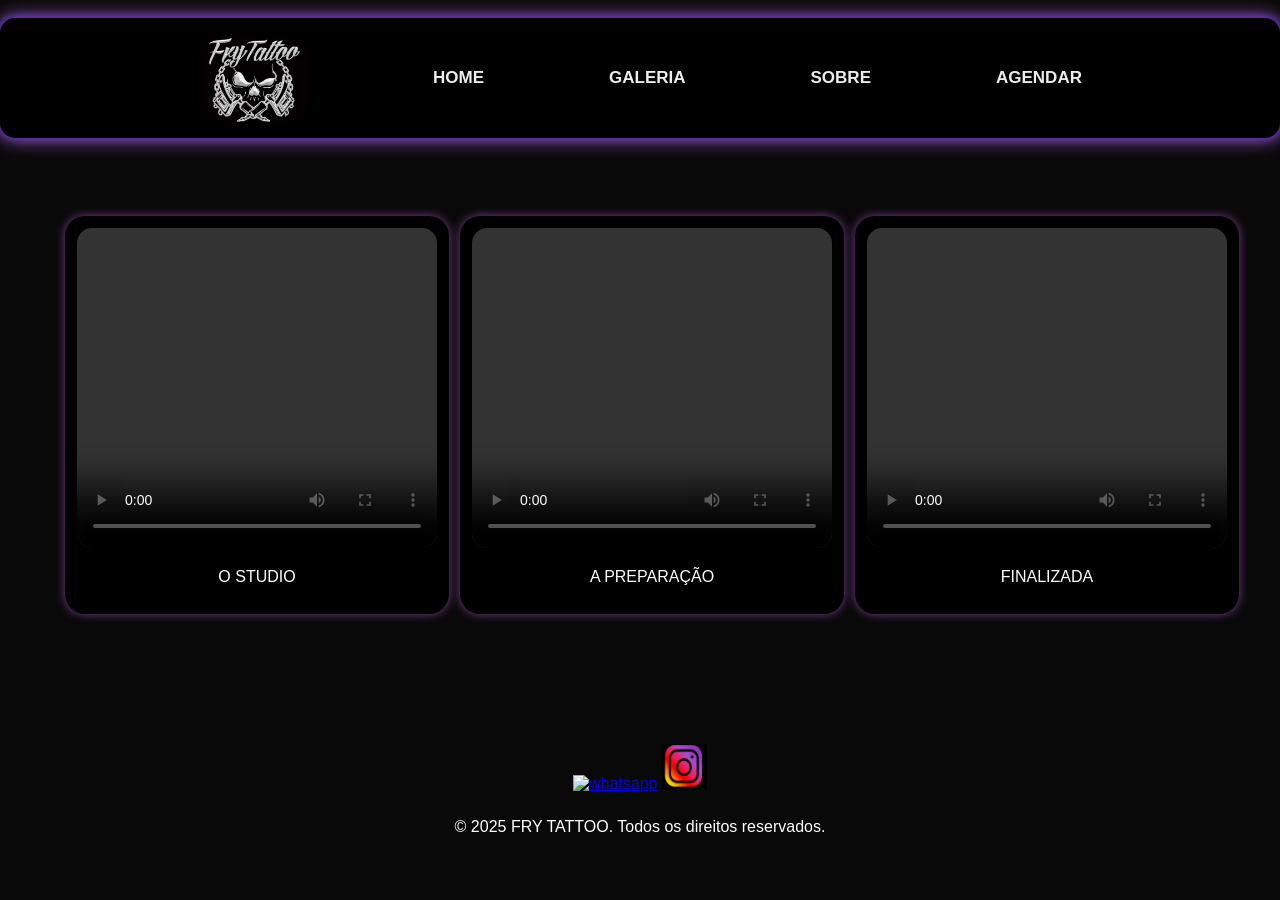
==== index.html @ 44335374 "Add files via upload" ====
<!DOCTYPE html>
<html lang="en">
<head>
    <meta charset="UTF-8">
    <meta name="viewport" content="width=device-width, initial-scale=1.0">
    <title>FRY TATTOO</title>
     <link rel="stylesheet" href="style.css">
    


    </head>
    <body>
<header>
     <div class="container">
      
        <img src="logo free.png" alt="logo">
        
        <a href="" >HOME</a>

        
    <a class="galeria-link" href="galeria.html">GALERIA </a>
  

        <a href="sobre.html">SOBRE </a>

        <a href="agend.html">AGENDAR</a>

     </div>

</header>

<main class="reels-section">
  <div class="reels-scroll">
    <div class="reel-card">
      <video controls>
        <source src="vd1.mp4" type="video/mp4">
      </video>
      <p>O STUDIO</p>
    </div>

    <div class="reel-card">
      <video controls>
        <source src="vd2.mp4" type="video/mp4">
      </video>
      <p>A PREPARAÇÃO</p>
    </div>

   

    <div class="reel-card">
      <video controls>
        <source src="vd3.mp4" type="video/mp4">
      </video>
      <p>FINALIZADA</p>
    </div>
  </div>



</main>

<footer class="rodape">
  <div class="social-icons">
        <a id="whatsappBtn" href="#"><img src="whats.png" alt="whatsapp"></a>
    <a href="https://www.instagram.com/frytattoo/" target="_blank">
  <img src="instagram.png" alt="instagram">
</a>

  </div>
   <footer style=" color: #fff; border-radius: 10px;">
    &copy; 2025 FRY TATTOO. Todos os direitos reservados.
  
</footer>



    <script src="conf.js"></script>
</body> 
</html>
---- style.css ----
/* === BASE === */
body {
  background-color: rgb(10, 9, 9);
  margin: 0;
  padding: 0;
  font-family: 'Arial', sans-serif;
}

/* === HEADER / MENU === */
.container {
  display: flex;
  justify-content: center;
  align-items: center;
  gap: 125px;
  margin-top: 18px;
  background-color: black;
  border-radius: 15px;
  padding: 15px;

 

  
  
  /* NEON MAIS FINO E DELICADO */
  box-shadow:
    0 0 5px rgb(77, 45, 151),
    0 0 10px rgb(105, 54, 188),
    0 0 20px rgb(178, 100, 234);
   
}

.container img {
  width: 110px;
  height: 90px;
  border-radius: 20px;
}

.container a {
  color: rgba(251, 248, 247, 0.95);
  font-weight: bold;
  font-size: 17px;
  text-decoration: none;
  transition: 0.25s;
  font-family: 'Roboto', sans-serif;
}

.container a:hover {
  color: rgba(201, 156, 240, 0.95);
  text-shadow: 0 0 6px rgba(178, 100, 234, 0.6); /* neon leve no texto */
}

/* === REELS === */
.reels-section {
  padding: 40px 20px;
  margin-top: 3%;
  display: flex;
  flex-direction: column;
  align-items: center;
}

.reels-scroll {
  display: grid;
  grid-template-columns: repeat(auto-fit, minmax(240px, 1fr));
  gap: 35px;
  width: 100%;
  max-width: 1150px;
}

.reel-card {
  width: 100%;
  background-color: black;
  border-radius: 20px;
  padding: 12px;
  box-shadow: 0 0 10px rgba(192, 97, 230, 0.6); /* mais suave */
  color: white;
  text-align: center;
}

.reel-card video {
  width: 100%;
  height: 320px;
  object-fit: cover;
  border-radius: 15px;
}

/* === FOOTER === */
.rodape {
  display: flex;
  flex-direction: column;
  align-items: center;
  justify-content: center;
  gap: 25px;
  color: white;
  padding: 40px 0;
  margin-top: 50px;
}

.social-icons img {
  width: 45px;
  height: 45px;
  transition: 0.3s;
}

.social-icons img:hover {
  filter: drop-shadow(0 0 6px rgb(77, 45, 151))
          drop-shadow(0 0 12px rgb(105, 54, 188))
          drop-shadow(0 0 20px rgb(178, 100, 234));
}

/* === TABLET === */
@media (max-width: 1024px) {

  .container {
    gap: 40px;
    padding: 18px;
  }

  .container img {
    width: 100px;
    height: 85px;
  }

  .container a {
    font-size: 15px;
  }

  .reel-card video {
    height: 260px;
  }
}

/* === MOBILE === */
@media (max-width: 600px) {

  .container {
    flex-wrap: nowrap;
    justify-content: space-between;
    gap: 10px;
    padding: 5px;
    max-width: 100%;
    
  }

  .container img {
    width: 55px;
    height: 55px;
    flex-shrink: 0;
  }

  .container a {
    font-size: 13px;
    margin: 0 6px;
    white-space: nowrap;
  }

  /* REELS MOBILE */
  .reels-scroll {
    display: flex;
    flex-direction: column;
    align-items: center;
    gap: 25px;
  }

  .reel-card {
    width: 85%;
    max-width: 330px;
    padding: 10px;
  }

  .reel-card video {
    height: 210px;
  }

  /* FOOTER */
  .rodape {
    gap: 20px;
    padding: 30px 0;
  }
}
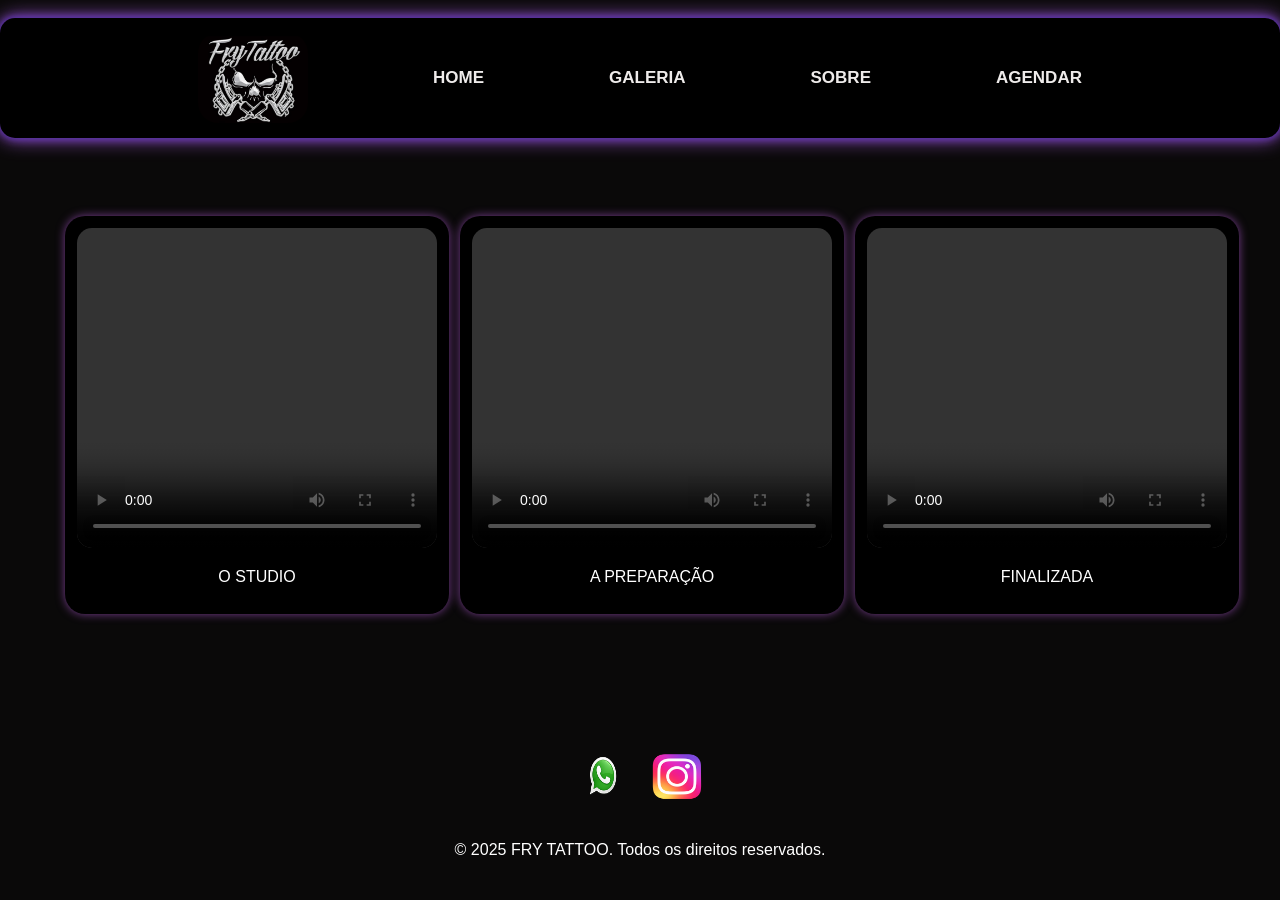
==== commit 585e41d5: "Atualiza layout, seção sobre e rodapé" ====
--- a/index.html
+++ b/index.html
@@ -61,7 +61,7 @@
 
 <footer class="rodape">
   <div class="social-icons">
-        <a id="whatsappBtn" href="#"><img src="whats.png" alt="whatsapp"></a>
+        <a id="whatsappBtn" href="#"><img src="whatsap.png" alt="whatsapp"></a>
     <a href="https://www.instagram.com/frytattoo/" target="_blank">
   <img src="instagram.png" alt="instagram">
 </a>
--- a/style.css
+++ b/style.css
@@ -96,8 +96,8 @@
 }
 
 .social-icons img {
-  width: 45px;
-  height: 45px;
+  width: 70px;
+  height: 68px;
   transition: 0.3s;
 }
 
@@ -105,7 +105,111 @@
   filter: drop-shadow(0 0 6px rgb(77, 45, 151))
           drop-shadow(0 0 12px rgb(105, 54, 188))
           drop-shadow(0 0 20px rgb(178, 100, 234));
-}
+
+
+
+
+}
+
+/* ===== RESPONSIVO ===== */
+
+@media (max-width: 900px) {
+  .sobre-container {
+    flex-direction: column;
+    text-align: center;
+
+    padding: 60px 20px;
+  }
+
+  .tatuador-foto {
+    width: 100%;
+    max-width: 350px;
+    height: auto;
+  }
+
+  .sobre-texto h1::after {
+    margin: 12px auto 0;
+  }
+
+  .sobre-texto p {
+    text-align: center;
+  }
+}
+
+/* ===== SOBRE ===== */
+
+.sobre-container {
+  max-width: 1200px;
+  margin: 0 auto;
+  padding: 80px 30px;
+
+  display: flex;
+  align-items: center;
+  justify-content: center;
+  gap: 60px;
+
+  color: #f5f5f5;
+}
+
+.tatuador-foto {
+  width: 380px;
+  height: 500px;
+
+  object-fit: cover;
+
+  border-radius: 20px;
+  border: 3px solid #c49a4a;
+
+  box-shadow: 0 15px 35px rgba(0, 0, 0, 0.4);
+
+  transition: 0.4s ease;
+}
+
+.tatuador-foto:hover {
+  transform: scale(1.03);
+}
+
+.sobre-texto {
+  flex: 1;
+}
+
+.sobre-texto h1 {
+  font-size: 3rem;
+  color: #c49a4a;
+
+  margin-bottom: 30px;
+
+  position: relative;
+}
+
+.sobre-texto h1::after {
+  content: "";
+
+  display: block;
+
+  width: 80px;
+  height: 4px;
+
+  background: #c49a4a;
+
+  margin-top: 12px;
+
+  border-radius: 10px;
+}
+
+.sobre-texto p {
+  font-size: 1.1rem;
+  line-height: 1.9;
+
+  color: #d8d8d8;
+
+  margin-bottom: 20px;
+
+  text-align: justify;
+}
+
+
+
 
 /* === TABLET === */
 @media (max-width: 1024px) {
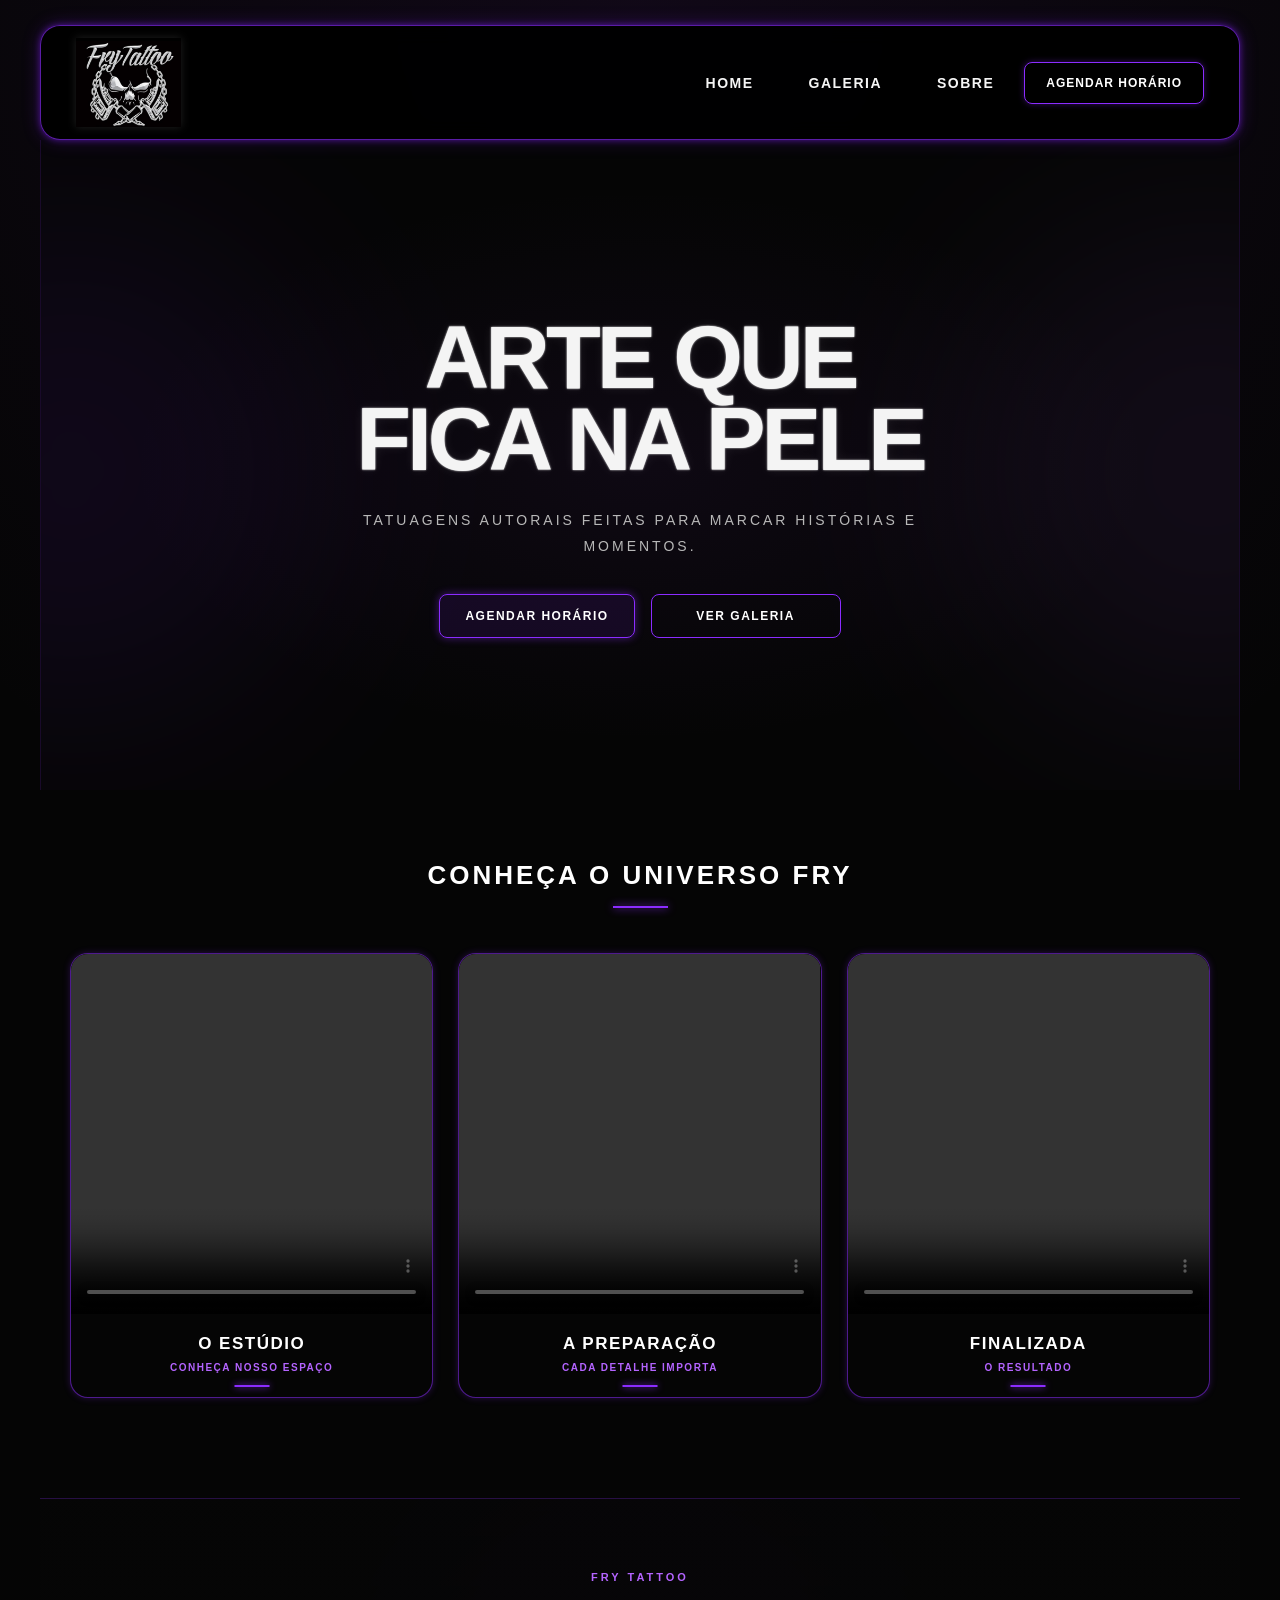
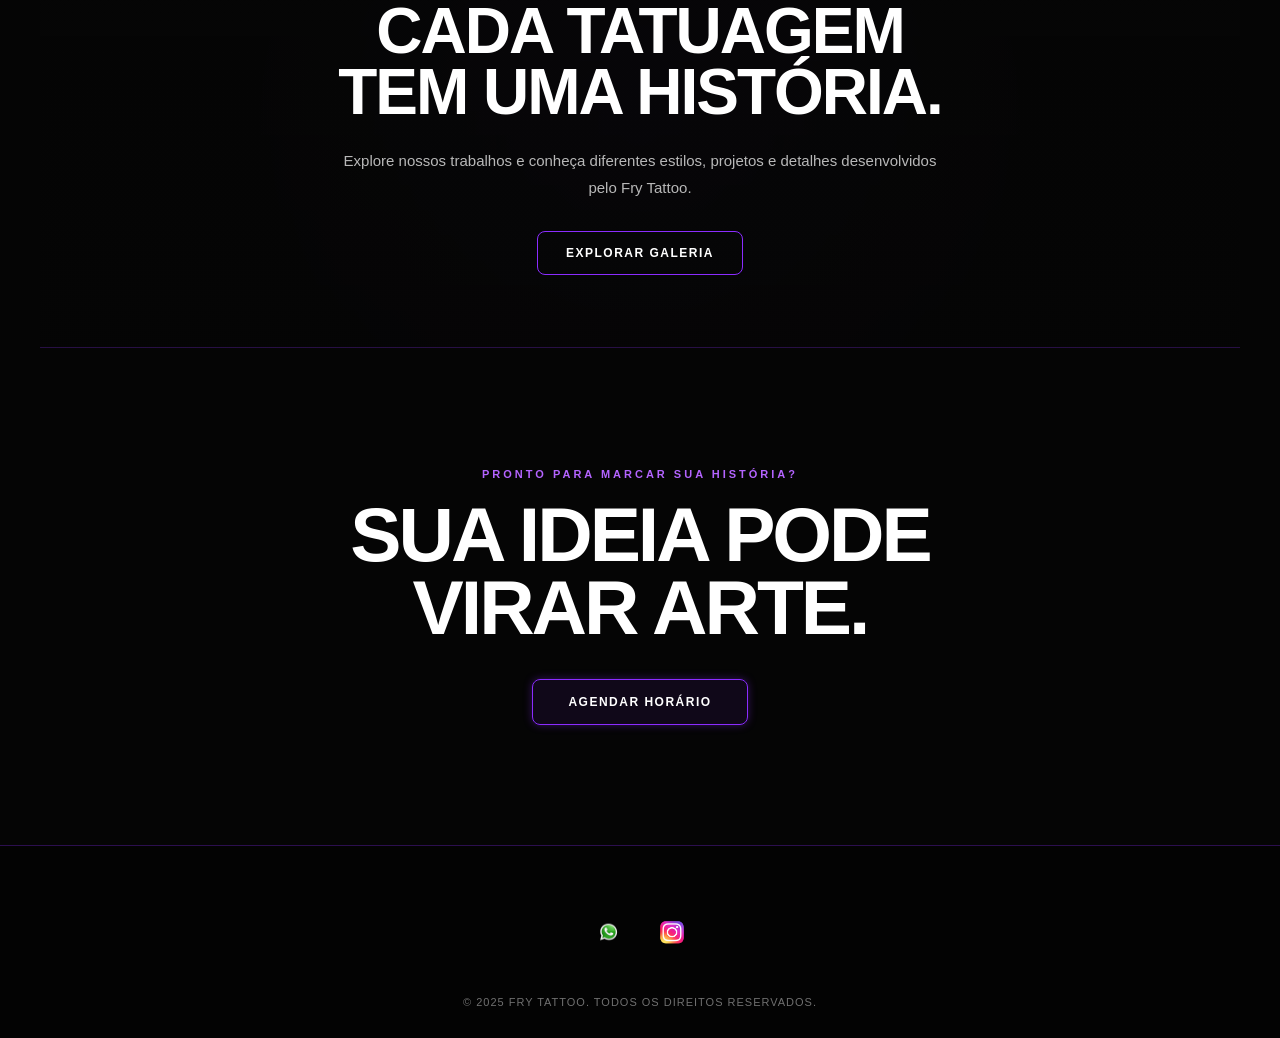
==== commit a2d57389: "Atualiza site Fry Tattoo" ====
--- a/index.html
+++ b/index.html
@@ -1,79 +1,373 @@
 <!DOCTYPE html>
-<html lang="en">
+<html lang="pt-BR">
+
 <head>
     <meta charset="UTF-8">
+
     <meta name="viewport" content="width=device-width, initial-scale=1.0">
-    <title>FRY TATTOO</title>
-     <link rel="stylesheet" href="style.css">
-    
-
-
-    </head>
-    <body>
-<header>
-     <div class="container">
-      
-        <img src="logo free.png" alt="logo">
-        
-        <a href="" >HOME</a>
-
-        
-    <a class="galeria-link" href="galeria.html">GALERIA </a>
-  
-
-        <a href="sobre.html">SOBRE </a>
-
-        <a href="agend.html">AGENDAR</a>
-
-     </div>
-
-</header>
-
-<main class="reels-section">
-  <div class="reels-scroll">
-    <div class="reel-card">
-      <video controls>
-        <source src="vd1.mp4" type="video/mp4">
-      </video>
-      <p>O STUDIO</p>
+
+    <meta
+        name="description"
+        content="Fry Tattoo — Tatuagens autorais, arte e personalidade. Conheça nosso estúdio, nosso processo e nossos trabalhos."
+    >
+
+    <title>Fry Tattoo | Arte que fica na pele</title>
+
+    <link rel="stylesheet" href="style.css">
+</head>
+
+
+<body>
+
+    <!-- =====================================================
+         CABEÇALHO
+    ====================================================== -->
+
+    <header>
+
+        <div class="container">
+
+            <!-- LOGO -->
+
+            <a href="index.html" class="logo-link">
+
+                <img
+                    src="logo free.png"
+                    alt="Fry Tattoo"
+                >
+
+            </a>
+
+
+            <!-- MENU -->
+
+            <nav>
+
+                <a href="index.html">
+                    HOME
+                </a>
+
+                <a
+                    class="galeria-link"
+                    href="galeria.html"
+                >
+                    GALERIA
+                </a>
+
+                <a href="sobre.html">
+                    SOBRE
+                </a>
+
+              
+
+            </nav>
+
+
+            <!-- BOTÃO DE AGENDAMENTO -->
+
+            <a
+                class="header-agendar"
+                href="agend.html"
+            >
+                AGENDAR HORÁRIO
+            </a>
+
+        </div>
+
+    </header>
+
+
+
+    <!-- =====================================================
+         HERO
+    ====================================================== -->
+
+    <main>
+
+
+        <section class="hero">
+
+
+            <!-- TÍTULO PRINCIPAL -->
+
+            <h1>
+                ARTE QUE<br>
+                FICA NA PELE
+            </h1>
+
+
+            <!-- DESCRIÇÃO -->
+
+            <p>
+                TATUAGENS AUTORAIS FEITAS PARA MARCAR
+                HISTÓRIAS E MOMENTOS.
+            </p>
+
+
+            <!-- BOTÕES -->
+
+            <div class="hero-buttons">
+
+                <a href="agend.html">
+                    AGENDAR HORÁRIO
+                </a>
+
+
+                <a href="galeria.html">
+                    VER GALERIA
+                </a>
+
+            </div>
+
+
+        </section>
+
+
+
+        <!-- =================================================
+             SEÇÃO DE VÍDEOS
+        ================================================== -->
+
+        <section class="reels-section">
+
+
+            <h2>
+                CONHEÇA O UNIVERSO FRY
+            </h2>
+
+
+            <div class="reels-scroll">
+
+
+                <!-- =========================================
+                     CARD 1
+                ========================================== -->
+
+                <article class="reel-card">
+
+                    <video
+                        controls
+                        preload="metadata"
+                        playsinline
+                    >
+
+                        <source
+                            src="vd1.mp4"
+                            type="video/mp4"
+                        >
+
+                        Seu navegador não suporta vídeos.
+
+                    </video>
+
+
+                    <h3>
+                        O ESTÚDIO
+                    </h3>
+
+
+                    <p>
+                        CONHEÇA NOSSO ESPAÇO
+                    </p>
+
+                </article>
+
+
+
+                <!-- =========================================
+                     CARD 2
+                ========================================== -->
+
+                <article class="reel-card">
+
+                    <video
+                        controls
+                        preload="metadata"
+                        playsinline
+                    >
+
+                        <source
+                            src="preparacao.mp4"
+                            type="video/mp4"
+                        >
+
+                        Seu navegador não suporta vídeos.
+
+                    </video>
+
+
+                    <h3>
+                        A PREPARAÇÃO
+                    </h3>
+
+
+                    <p>
+                        CADA DETALHE IMPORTA
+                    </p>
+
+                </article>
+
+
+
+                <!-- =========================================
+                     CARD 3
+                ========================================== -->
+
+                <article class="reel-card">
+
+                    <video
+                        controls
+                        preload="metadata"
+                        playsinline
+                    >
+
+                        <source
+                            src="finalizada.mp4"
+                            type="video/mp4"
+                        >
+
+                        Seu navegador não suporta vídeos.
+
+                    </video>
+
+
+                    <h3>
+                        FINALIZADA
+                    </h3>
+
+
+                    <p>
+                        O RESULTADO
+                    </p>
+
+                </article>
+
+
+            </div>
+
+
+        </section>
+
+
+
+        <!-- =================================================
+             CHAMADA PARA GALERIA
+        ================================================== -->
+
+        <section class="gallery-call">
+
+
+            <div>
+
+                <span>
+                    FRY TATTOO
+                </span>
+
+
+                <h2>
+                    CADA TATUAGEM
+                    <br>
+                    TEM UMA HISTÓRIA.
+                </h2>
+
+
+                <p>
+                    Explore nossos trabalhos e conheça
+                    diferentes estilos, projetos e detalhes
+                    desenvolvidos pelo Fry Tattoo.
+                </p>
+
+
+                <a href="galeria.html">
+                    EXPLORAR GALERIA
+                </a>
+
+            </div>
+
+
+        </section>
+
+
+
+        <!-- =================================================
+             CHAMADA PARA AGENDAMENTO
+        ================================================== -->
+
+        <section class="booking-section">
+
+
+            <span>
+                PRONTO PARA MARCAR SUA HISTÓRIA?
+            </span>
+
+
+            <h2>
+                SUA IDEIA PODE
+                <br>
+                VIRAR ARTE.
+            </h2>
+
+
+            <a href="agend.html">
+                AGENDAR HORÁRIO
+            </a>
+
+
+        </section>
+
+
+    </main>
+
+
+
+    <!-- =====================================================
+         RODAPÉ
+    ====================================================== -->
+<footer class="rodape">
+
+    <div class="social-icons">
+
+        <!-- WHATSAPP -->
+        <a
+            id="whatsappBtn"
+            href="#"
+            aria-label="Entrar em contato pelo WhatsApp"
+        >
+            <img
+                src="whatsap.png"
+                alt="WhatsApp"
+            >
+        </a>
+
+        <!-- INSTAGRAM -->
+        <a
+            class="instagramBtn"
+            href="https://www.instagram.com/frytattoo/"
+            target="_blank"
+            rel="noopener noreferrer"
+            aria-label="Instagram do Fry Tattoo"
+        >
+            <img
+                src="instagram.png"
+                alt="Instagram"
+            >
+        </a>
+
     </div>
 
-    <div class="reel-card">
-      <video controls>
-        <source src="vd2.mp4" type="video/mp4">
-      </video>
-      <p>A PREPARAÇÃO</p>
-    </div>
-
-   
-
-    <div class="reel-card">
-      <video controls>
-        <source src="vd3.mp4" type="video/mp4">
-      </video>
-      <p>FINALIZADA</p>
-    </div>
-  </div>
-
-
-
-</main>
-
-<footer class="rodape">
-  <div class="social-icons">
-        <a id="whatsappBtn" href="#"><img src="whatsap.png" alt="whatsapp"></a>
-    <a href="https://www.instagram.com/frytattoo/" target="_blank">
-  <img src="instagram.png" alt="instagram">
-</a>
-
-  </div>
-   <footer style=" color: #fff; border-radius: 10px;">
-    &copy; 2025 FRY TATTOO. Todos os direitos reservados.
-  
+    <p>
+        &copy; 2025 FRY TATTOO.
+        TODOS OS DIREITOS RESERVADOS.
+    </p>
+
 </footer>
 
 
 
+    <!-- JAVASCRIPT -->
+
     <script src="conf.js"></script>
-</body> 
+
+</body>
+
 </html>
--- a/style.css
+++ b/style.css
@@ -1,283 +1,1479 @@
-/* === BASE === */
+/* =========================================================
+   FRY TATTOO
+   IDENTIDADE VISUAL
+   PRETO + BRANCO + ROXO
+   ========================================================= */
+
+
+/* =========================================================
+   VARIÁVEIS
+   ========================================================= */
+
+:root {
+    --preto: #050505;
+    --preto-2: #090909;
+    --preto-3: #101010;
+
+    --branco: #f5f5f5;
+    --cinza: #b8b8b8;
+    --cinza-escuro: #707070;
+
+    --roxo: #8b2cff;
+    --roxo-claro: #b464ff;
+    --roxo-escuro: #5514a8;
+
+    --borda-roxa: rgba(139, 44, 255, 0.65);
+
+    --brilho-roxo:
+        0 0 6px rgba(139, 44, 255, 0.65),
+        0 0 18px rgba(139, 44, 255, 0.30);
+
+    --transicao: 0.3s ease;
+}
+
+
+/* =========================================================
+   RESET
+   ========================================================= */
+
+* {
+    margin: 0;
+    padding: 0;
+    box-sizing: border-box;
+}
+
+
+html {
+    scroll-behavior: smooth;
+}
+
+
 body {
-  background-color: rgb(10, 9, 9);
-  margin: 0;
-  padding: 0;
-  font-family: 'Arial', sans-serif;
-}
-
-/* === HEADER / MENU === */
+    margin: 0;
+
+    background:
+        radial-gradient(
+            circle at 50% 0%,
+            rgba(101, 32, 155, 0.12),
+            transparent 35%
+        ),
+        var(--preto);
+
+    color: var(--branco);
+
+    font-family:
+        Arial,
+        Helvetica,
+        sans-serif;
+
+    min-height: 100vh;
+
+    overflow-x: hidden;
+}
+
+
+img,
+video {
+    max-width: 100%;
+}
+
+
+/* =========================================================
+   CABEÇALHO
+   ========================================================= */
+
+header {
+    width: 100%;
+
+    padding: 25px 0 0;
+
+    position: relative;
+
+    z-index: 100;
+}
+
+
+/* =========================================================
+   CONTAINER DO HEADER
+   ========================================================= */
+
 .container {
-  display: flex;
-  justify-content: center;
-  align-items: center;
-  gap: 125px;
-  margin-top: 18px;
-  background-color: black;
-  border-radius: 15px;
-  padding: 15px;
-
- 
-
-  
-  
-  /* NEON MAIS FINO E DELICADO */
-  box-shadow:
-    0 0 5px rgb(77, 45, 151),
-    0 0 10px rgb(105, 54, 188),
-    0 0 20px rgb(178, 100, 234);
-   
-}
-
-.container img {
-  width: 110px;
-  height: 90px;
-  border-radius: 20px;
-}
-
-.container a {
-  color: rgba(251, 248, 247, 0.95);
-  font-weight: bold;
-  font-size: 17px;
-  text-decoration: none;
-  transition: 0.25s;
-  font-family: 'Roboto', sans-serif;
-}
-
-.container a:hover {
-  color: rgba(201, 156, 240, 0.95);
-  text-shadow: 0 0 6px rgba(178, 100, 234, 0.6); /* neon leve no texto */
-}
-
-/* === REELS === */
+    width: calc(100% - 80px);
+
+    max-width: 1320px;
+
+    min-height: 115px;
+
+    margin: 0 auto;
+
+    padding: 10px 35px;
+
+    display: flex;
+
+    align-items: center;
+
+    justify-content: space-between;
+
+    gap: 30px;
+
+    background: rgba(0, 0, 0, 0.95);
+
+    border: 1px solid var(--borda-roxa);
+
+    border-radius: 20px;
+
+    box-shadow:
+        0 0 6px rgba(111, 24, 217, 0.6),
+        0 0 18px rgba(139, 44, 255, 0.25);
+
+    backdrop-filter: blur(10px);
+}
+
+
+/* =========================================================
+   LOGO
+   ========================================================= */
+
+.logo-link {
+    display: flex;
+
+    align-items: center;
+
+    justify-content: center;
+
+    flex-shrink: 0;
+
+    text-decoration: none;
+}
+
+
+.logo-link img {
+    width: 105px;
+
+    height: 90px;
+
+    object-fit: contain;
+
+    transition: var(--transicao);
+
+    filter:
+        drop-shadow(
+            0 0 4px
+            rgba(255, 255, 255, 0.12)
+        );
+}
+
+
+.logo-link:hover img {
+    transform: scale(1.04);
+
+    filter:
+        drop-shadow(
+            0 0 6px
+            rgba(139, 44, 255, 0.7)
+        )
+        drop-shadow(
+            0 0 15px
+            rgba(139, 44, 255, 0.35)
+        );
+}
+
+
+/* =========================================================
+   NAVEGAÇÃO
+   ========================================================= */
+
+nav {
+    display: flex;
+
+    align-items: center;
+
+    justify-content: center;
+
+    gap: 55px;
+
+    margin-left: auto;
+}
+
+
+nav a {
+    position: relative;
+
+    color: var(--branco);
+
+    font-size: 14px;
+
+    font-weight: 700;
+
+    letter-spacing: 1.5px;
+
+    text-decoration: none;
+
+    text-transform: uppercase;
+
+    transition:
+        color var(--transicao),
+        text-shadow var(--transicao);
+}
+
+
+/* Linha abaixo do menu */
+
+nav a::after {
+    content: "";
+
+    position: absolute;
+
+    left: 0;
+
+    bottom: -8px;
+
+    width: 0;
+
+    height: 2px;
+
+    background: var(--roxo);
+
+    box-shadow:
+        0 0 6px var(--roxo);
+
+    transition: width var(--transicao);
+}
+
+
+nav a:hover {
+    color: #ffffff;
+
+    text-shadow:
+        0 0 8px
+        rgba(139, 44, 255, 0.7);
+}
+
+
+nav a:hover::after {
+    width: 100%;
+}
+
+
+/* =========================================================
+   BOTÃO AGENDAR DO HEADER
+   ========================================================= */
+
+.header-agendar {
+    display: flex;
+
+    align-items: center;
+
+    justify-content: center;
+
+    padding: 13px 21px;
+
+    color: #ffffff;
+
+    background: transparent;
+
+    border: 1px solid var(--roxo);
+
+    border-radius: 8px;
+
+    font-size: 12px;
+
+    font-weight: 700;
+
+    letter-spacing: 1px;
+
+    text-decoration: none;
+
+    white-space: nowrap;
+
+    box-shadow:
+        0 0 6px
+        rgba(139, 44, 255, 0.35);
+
+    transition: var(--transicao);
+}
+
+
+.header-agendar:hover {
+    background: var(--roxo);
+
+    color: #ffffff;
+
+    box-shadow:
+        0 0 10px
+        rgba(139, 44, 255, 0.75),
+        0 0 25px
+        rgba(139, 44, 255, 0.35);
+
+    transform: translateY(-2px);
+}
+
+
+/* =========================================================
+   HERO
+   ========================================================= */
+
+.hero {
+    width: calc(100% - 80px);
+
+    max-width: 1320px;
+
+    min-height: 650px;
+
+    margin: 0 auto;
+
+    padding: 80px 30px 55px;
+
+    position: relative;
+
+    display: flex;
+
+    flex-direction: column;
+
+    align-items: center;
+
+    justify-content: center;
+
+    text-align: center;
+
+    overflow: hidden;
+
+    background:
+        radial-gradient(
+            ellipse at center,
+            rgba(92, 38, 140, 0.10),
+            transparent 60%
+        ),
+        var(--preto);
+
+    border-left: 1px solid
+        rgba(139, 44, 255, 0.15);
+
+    border-right: 1px solid
+        rgba(139, 44, 255, 0.15);
+}
+
+
+/* =========================================================
+   BRILHO AMBIENTE DO HERO
+   ========================================================= */
+
+.hero::before {
+    content: "";
+
+    position: absolute;
+
+    width: 500px;
+
+    height: 500px;
+
+    left: -220px;
+
+    top: 80px;
+
+    border-radius: 50%;
+
+    background: var(--roxo);
+
+    opacity: 0.08;
+
+    filter: blur(110px);
+
+    pointer-events: none;
+}
+
+
+.hero::after {
+    content: "";
+
+    position: absolute;
+
+    width: 500px;
+
+    height: 500px;
+
+    right: -220px;
+
+    top: 80px;
+
+    border-radius: 50%;
+
+    background: var(--roxo-claro);
+
+    opacity: 0.07;
+
+    filter: blur(110px);
+
+    pointer-events: none;
+}
+
+
+/* =========================================================
+   TÍTULO DO HERO
+   ========================================================= */
+
+.hero h1 {
+    position: relative;
+
+    z-index: 2;
+
+    max-width: 950px;
+
+    margin-bottom: 28px;
+
+    color: #f4f4f4;
+
+    font-size:
+        clamp(3.2rem, 7vw, 6.8rem);
+
+    line-height: 0.91;
+
+    font-weight: 900;
+
+    letter-spacing: -4px;
+
+    text-transform: uppercase;
+
+    text-shadow:
+        0 0 2px #ffffff,
+        0 0 12px
+        rgba(255, 255, 255, 0.08);
+}
+
+
+/* =========================================================
+   TEXTO DO HERO
+   ========================================================= */
+
+.hero p {
+    position: relative;
+
+    z-index: 2;
+
+    max-width: 650px;
+
+    margin-bottom: 35px;
+
+    color: var(--cinza);
+
+    font-size: 14px;
+
+    line-height: 1.8;
+
+    font-weight: 400;
+
+    letter-spacing: 3px;
+
+    text-transform: uppercase;
+}
+
+
+/* =========================================================
+   BOTÕES DO HERO
+   ========================================================= */
+
+.hero-buttons {
+    position: relative;
+
+    z-index: 5;
+
+    display: flex;
+
+    align-items: center;
+
+    justify-content: center;
+
+    gap: 16px;
+}
+
+
+.hero-buttons a {
+    min-width: 190px;
+
+    padding: 14px 25px;
+
+    display: inline-flex;
+
+    align-items: center;
+
+    justify-content: center;
+
+    color: #ffffff;
+
+    border: 1px solid var(--roxo);
+
+    border-radius: 8px;
+
+    background: transparent;
+
+    font-size: 12px;
+
+    font-weight: 700;
+
+    letter-spacing: 1.5px;
+
+    text-decoration: none;
+
+    text-transform: uppercase;
+
+    transition: var(--transicao);
+}
+
+
+.hero-buttons a:first-child {
+    background:
+        rgba(139, 44, 255, 0.10);
+
+    box-shadow:
+        0 0 8px
+        rgba(139, 44, 255, 0.45);
+}
+
+
+.hero-buttons a:hover {
+    background: var(--roxo);
+
+    box-shadow:
+        0 0 10px
+        rgba(139, 44, 255, 0.8),
+        0 0 25px
+        rgba(139, 44, 255, 0.4);
+
+    transform: translateY(-3px);
+}
+
+
+/* =========================================================
+   SEÇÃO DOS VÍDEOS
+   ========================================================= */
+
 .reels-section {
-  padding: 40px 20px;
-  margin-top: 3%;
-  display: flex;
-  flex-direction: column;
-  align-items: center;
-}
+    width: calc(100% - 80px);
+
+    max-width: 1320px;
+
+    margin: 0 auto;
+
+    padding: 70px 30px 100px;
+
+    background: var(--preto);
+}
+
+
+/* =========================================================
+   TÍTULO DA SEÇÃO
+   ========================================================= */
+
+.reels-section h2 {
+    margin-bottom: 45px;
+
+    color: #ffffff;
+
+    font-size: 26px;
+
+    font-weight: 700;
+
+    letter-spacing: 3px;
+
+    text-align: center;
+
+    text-transform: uppercase;
+}
+
+
+/* pequena linha roxa */
+
+.reels-section h2::after {
+    content: "";
+
+    display: block;
+
+    width: 55px;
+
+    height: 2px;
+
+    margin: 15px auto 0;
+
+    background: var(--roxo);
+
+    box-shadow:
+        0 0 8px var(--roxo);
+}
+
+
+/* =========================================================
+   GRID DOS VÍDEOS
+   ========================================================= */
 
 .reels-scroll {
-  display: grid;
-  grid-template-columns: repeat(auto-fit, minmax(240px, 1fr));
-  gap: 35px;
-  width: 100%;
-  max-width: 1150px;
-}
+    width: 100%;
+
+    display: grid;
+
+    grid-template-columns:
+        repeat(3, minmax(0, 1fr));
+
+    gap: 25px;
+}
+
+
+/* =========================================================
+   CARD
+   ========================================================= */
 
 .reel-card {
-  width: 100%;
-  background-color: black;
-  border-radius: 20px;
-  padding: 12px;
-  box-shadow: 0 0 10px rgba(192, 97, 230, 0.6); /* mais suave */
-  color: white;
-  text-align: center;
-}
+    position: relative;
+
+    min-width: 0;
+
+    overflow: hidden;
+
+    background: #050505;
+
+    border: 1px solid
+        rgba(139, 44, 255, 0.55);
+
+    border-radius: 18px;
+
+    text-align: center;
+
+    box-shadow:
+        0 0 7px
+        rgba(139, 44, 255, 0.25);
+
+    transition:
+        transform 0.4s ease,
+        box-shadow 0.4s ease,
+        border-color 0.4s ease;
+}
+
+
+.reel-card:hover {
+    transform: translateY(-8px);
+
+    border-color:
+        rgba(139, 44, 255, 0.9);
+
+    box-shadow:
+        0 0 10px
+        rgba(139, 44, 255, 0.6),
+        0 0 28px
+        rgba(139, 44, 255, 0.22);
+}
+
+
+/* =========================================================
+   VÍDEO
+   ========================================================= */
 
 .reel-card video {
-  width: 100%;
-  height: 320px;
-  object-fit: cover;
-  border-radius: 15px;
-}
-
-/* === FOOTER === */
+    width: 100%;
+
+    height: 360px;
+
+    display: block;
+
+    object-fit: cover;
+
+    background: #080808;
+}
+
+
+/* =========================================================
+   TÍTULO DO CARD
+   ========================================================= */
+
+.reel-card h3 {
+    margin-top: 20px;
+
+    color: #ffffff;
+
+    font-size: 17px;
+
+    font-weight: 700;
+
+    letter-spacing: 1.5px;
+
+    text-transform: uppercase;
+}
+
+
+/* =========================================================
+   DESCRIÇÃO DO CARD
+   ========================================================= */
+
+.reel-card p {
+    margin-top: 8px;
+
+    margin-bottom: 24px;
+
+    color: var(--roxo-claro);
+
+    font-size: 10px;
+
+    font-weight: 700;
+
+    letter-spacing: 1.5px;
+
+    text-transform: uppercase;
+}
+
+
+/* =========================================================
+   LINHA DECORATIVA DO CARD
+   ========================================================= */
+
+.reel-card::after {
+    content: "";
+
+    position: absolute;
+
+    left: 50%;
+
+    bottom: 10px;
+
+    width: 35px;
+
+    height: 2px;
+
+    background: var(--roxo);
+
+    transform: translateX(-50%);
+
+    box-shadow:
+        0 0 7px var(--roxo);
+}
+
+
+/* =========================================================
+   CHAMADA PARA GALERIA
+   ========================================================= */
+
+.gallery-call {
+    width: calc(100% - 80px);
+
+    max-width: 1320px;
+
+    min-height: 450px;
+
+    margin: 0 auto;
+
+    padding: 70px;
+
+    display: flex;
+
+    align-items: center;
+
+    justify-content: center;
+
+    text-align: center;
+
+    position: relative;
+
+    overflow: hidden;
+
+    background:
+        linear-gradient(
+            rgba(5, 5, 5, 0.88),
+            rgba(5, 5, 5, 0.95)
+        ),
+        radial-gradient(
+            circle at center,
+            rgba(139, 44, 255, 0.16),
+            transparent 60%
+        );
+
+    border-top: 1px solid
+        rgba(139, 44, 255, 0.25);
+
+    border-bottom: 1px solid
+        rgba(139, 44, 255, 0.25);
+}
+
+
+.gallery-call > div {
+    max-width: 700px;
+}
+
+
+.gallery-call span,
+.booking-section span {
+    display: block;
+
+    margin-bottom: 18px;
+
+    color: var(--roxo-claro);
+
+    font-size: 11px;
+
+    font-weight: 700;
+
+    letter-spacing: 3px;
+
+    text-transform: uppercase;
+}
+
+
+.gallery-call h2 {
+    margin-bottom: 25px;
+
+    color: #ffffff;
+
+    font-size:
+        clamp(2.5rem, 5vw, 4.5rem);
+
+    line-height: 0.95;
+
+    letter-spacing: -2px;
+
+    text-transform: uppercase;
+}
+
+
+.gallery-call p {
+    max-width: 600px;
+
+    margin: 0 auto 30px;
+
+    color: var(--cinza);
+
+    font-size: 15px;
+
+    line-height: 1.8;
+}
+
+
+.gallery-call a {
+    display: inline-flex;
+
+    align-items: center;
+
+    justify-content: center;
+
+    padding: 14px 28px;
+
+    color: #ffffff;
+
+    border: 1px solid var(--roxo);
+
+    border-radius: 8px;
+
+    text-decoration: none;
+
+    font-size: 12px;
+
+    font-weight: 700;
+
+    letter-spacing: 1.5px;
+
+    text-transform: uppercase;
+
+    transition: var(--transicao);
+}
+
+
+.gallery-call a:hover {
+    background: var(--roxo);
+
+    box-shadow: var(--brilho-roxo);
+
+    transform: translateY(-3px);
+}
+
+
+/* =========================================================
+   SEÇÃO AGENDAMENTO
+   ========================================================= */
+
+.booking-section {
+    width: calc(100% - 80px);
+
+    max-width: 1320px;
+
+    margin: 0 auto;
+
+    padding: 120px 30px;
+
+    display: flex;
+
+    flex-direction: column;
+
+    align-items: center;
+
+    justify-content: center;
+
+    text-align: center;
+
+    background: var(--preto);
+}
+
+
+.booking-section h2 {
+    margin-bottom: 35px;
+
+    color: #ffffff;
+
+    font-size:
+        clamp(2.8rem, 6vw, 5.5rem);
+
+    line-height: 0.95;
+
+    letter-spacing: -3px;
+
+    text-transform: uppercase;
+}
+
+
+.booking-section a {
+    padding: 15px 35px;
+
+    color: #ffffff;
+
+    background: rgba(139, 44, 255, 0.08);
+
+    border: 1px solid var(--roxo);
+
+    border-radius: 8px;
+
+    text-decoration: none;
+
+    font-size: 12px;
+
+    font-weight: 700;
+
+    letter-spacing: 1.5px;
+
+    text-transform: uppercase;
+
+    box-shadow:
+        0 0 8px
+        rgba(139, 44, 255, 0.35);
+
+    transition: var(--transicao);
+}
+
+
+.booking-section a:hover {
+    background: var(--roxo);
+
+    box-shadow:
+        0 0 10px
+        rgba(139, 44, 255, 0.8),
+        0 0 25px
+        rgba(139, 44, 255, 0.4);
+
+    transform: translateY(-3px);
+}
+
+
+/* =========================================================
+   RODAPÉ
+   ========================================================= */
+
 .rodape {
+    width: 100%;
+
+    padding: 65px 20px 30px;
+
+    display: flex;
+
+    flex-direction: column;
+
+    align-items: center;
+
+    justify-content: center;
+
+    gap: 25px;
+
+    color: #ffffff;
+
+    background: #030303;
+
+    border-top: 1px solid
+        rgba(139, 44, 255, 0.3);
+}
+
+
+/* =========================================================
+   REDES SOCIAIS
+   ========================================================= */
+
+.social-icons {
+    display: flex;
+    align-items: center;
+    justify-content: center;
+    gap: 18px;
+}
+
+.social-icons a {
+    width: 45px;
+    height: 45px;
+
+    display: flex;
+    align-items: center;
+    justify-content: center;
+
+    text-decoration: none;
+}
+
+.social-icons img {
+    display: block;
+    object-fit: contain;
+
+    transition: var(--transicao);
+}
+
+/* WHATSAPP */
+#whatsappBtn img {
+    width: 105px;
+    height: 105px;
+}
+
+/* INSTAGRAM */
+.instagramBtn img {
+    width: 34px;
+    height: 34px;
+}
+
+/* EFEITO AO PASSAR O MOUSE */
+.social-icons img:hover {
+    transform: translateY(-5px);
+
+    filter:
+        drop-shadow(0 0 6px var(--roxo))
+        drop-shadow(0 0 15px var(--roxo-claro));
+}
+
+/* TEXTO DO RODAPÉ */
+.rodape p {
+    margin-top: 15px;
+    text-align: center;
+}
+
+
+
+/*====sobre====*/
+.sobre-container {
   display: flex;
   flex-direction: column;
   align-items: center;
   justify-content: center;
-  gap: 25px;
+  gap: 20px;
+  padding: 40px 0;
   color: white;
-  padding: 40px 0;
-  margin-top: 50px;
-}
-
-.social-icons img {
-  width: 70px;
-  height: 68px;
-  transition: 0.3s;
-}
-
-.social-icons img:hover {
-  filter: drop-shadow(0 0 6px rgb(77, 45, 151))
-          drop-shadow(0 0 12px rgb(105, 54, 188))
-          drop-shadow(0 0 20px rgb(178, 100, 234));
-
-
-
-
-}
-
-/* ===== RESPONSIVO ===== */
-
-@media (max-width: 900px) {
-  .sobre-container {
-    flex-direction: column;
-    text-align: center;
-
-    padding: 60px 20px;
-  }
-
-  .tatuador-foto {
-    width: 100%;
-    max-width: 350px;
-    height: auto;
-  }
-
-  .sobre-texto h1::after {
-    margin: 12px auto 0;
-  }
-
-  .sobre-texto p {
-    text-align: center;
-  }
-}
-
-/* ===== SOBRE ===== */
-
-.sobre-container {
-  max-width: 1200px;
-  margin: 0 auto;
-  padding: 80px 30px;
-
-  display: flex;
+}
+.sobre-container h2 {
+  font-size: 2.5rem;
+  letter-spacing: -1px;
+  text-transform: uppercase;
+}
+
+.sobre-container p {
+  max-width: 600px;
+  font-size: 14px;
+  line-height: 1.8;
+  letter-spacing: 1.5px;
+  text-align: center;
+  color: var(--cinza);
+}
+
+.sobre-container a {
+  display: inline-flex;
   align-items: center;
   justify-content: center;
-  gap: 60px;
-
-  color: #f5f5f5;
-}
-
-.tatuador-foto {
-  width: 380px;
-  height: 500px;
-
-  object-fit: cover;
-
-  border-radius: 20px;
-  border: 3px solid #c49a4a;
-
-  box-shadow: 0 15px 35px rgba(0, 0, 0, 0.4);
-
-  transition: 0.4s ease;
-}
-
-.tatuador-foto:hover {
-  transform: scale(1.03);
-}
-
-.sobre-texto {
-  flex: 1;
-}
-
-.sobre-texto h1 {
-  font-size: 3rem;
-  color: #c49a4a;
-
-  margin-bottom: 30px;
-
-  position: relative;
-}
-
-.sobre-texto h1::after {
-  content: "";
-
-  display: block;
-
-  width: 80px;
-  height: 4px;
-
-  background: #c49a4a;
-
-  margin-top: 12px;
-
-  border-radius: 10px;
-}
-
-.sobre-texto p {
-  font-size: 1.1rem;
-  line-height: 1.9;
-
-  color: #d8d8d8;
-
-  margin-bottom: 20px;
-
-  text-align: justify;
-}
-
-
-
-
-/* === TABLET === */
-@media (max-width: 1024px) {
-
-  .container {
-    gap: 40px;
-    padding: 18px;
-  }
-
-  .container img {
-    width: 100px;
-    height: 85px;
-  }
-
-  .container a {
-    font-size: 15px;
-  }
-
-  .reel-card video {
-    height: 260px;
-  }
-}
-
-/* === MOBILE === */
+  padding: 12px 28px;
+  color: #ffffff;
+  border: 1px solid var(--roxo);
+  border-radius: 8px;
+  text-decoration: none;
+  font-size: 12px;
+  font-weight: 700;
+  letter-spacing: 1.5px;
+  text-transform: uppercase;
+  transition: var(--transicao);
+}
+
+.sobre-container a:hover {
+  background: var(--roxo);
+  box-shadow: var(--brilho-roxo);
+  transform: translateY(-3px);
+}
+
+.sobre-container img {
+  width: 100%;
+  max-width: 600px;
+  height: auto;
+  border-radius: 12px;
+  box-shadow: var(--brilho-roxo);
+}
+
+/* =========================================================
+   TEXTO DO RODAPÉ
+   ========================================================= */
+
+.rodape > p {
+    color: var(--cinza-escuro);
+
+    font-size: 11px;
+
+    letter-spacing: 1px;
+
+    text-align: center;
+
+    text-transform: uppercase;
+}
+
+
+/* =========================================================
+   TABLET
+   ========================================================= */
+
+@media (max-width: 1100px) {
+
+    .container {
+        width: calc(100% - 40px);
+
+        padding:
+            10px 25px;
+    }
+
+
+    nav {
+        gap: 30px;
+    }
+
+
+    nav a {
+        font-size: 12px;
+    }
+
+
+    .header-agendar {
+        padding:
+            11px 15px;
+
+        font-size: 10px;
+    }
+
+
+    .hero {
+        width: calc(100% - 40px);
+    }
+
+
+    .reels-section,
+    .gallery-call,
+    .booking-section {
+        width: calc(100% - 40px);
+    }
+
+
+    .reel-card video {
+        height: 310px;
+    }
+}
+
+
+/* =========================================================
+   TABLET MENOR
+   ========================================================= */
+
+@media (max-width: 850px) {
+
+    .container {
+        min-height: 95px;
+
+        gap: 15px;
+    }
+
+
+    .logo-link img {
+        width: 80px;
+
+        height: 70px;
+    }
+
+
+    nav {
+        gap: 20px;
+    }
+
+
+    nav a {
+        font-size: 10px;
+
+        letter-spacing: 1px;
+    }
+
+
+    .header-agendar {
+        display: none;
+    }
+
+
+    .hero {
+        min-height: 570px;
+    }
+
+
+    .hero h1 {
+        font-size:
+            clamp(2.8rem, 9vw, 5rem);
+    }
+
+
+    .reels-scroll {
+        grid-template-columns:
+            repeat(2, minmax(0, 1fr));
+    }
+
+
+    .reel-card:last-child {
+        grid-column: 1 / -1;
+
+        max-width: 420px;
+
+        justify-self: center;
+
+        width: 100%;
+    }
+}
+
+
+/* =========================================================
+   MOBILE
+   ========================================================= */
+
 @media (max-width: 600px) {
 
-  .container {
-    flex-wrap: nowrap;
-    justify-content: space-between;
-    gap: 10px;
-    padding: 5px;
-    max-width: 100%;
-    
-  }
-
-  .container img {
-    width: 55px;
-    height: 55px;
-    flex-shrink: 0;
-  }
-
-  .container a {
-    font-size: 13px;
-    margin: 0 6px;
-    white-space: nowrap;
-  }
-
-  /* REELS MOBILE */
-  .reels-scroll {
-    display: flex;
-    flex-direction: column;
-    align-items: center;
-    gap: 25px;
-  }
-
-  .reel-card {
-    width: 85%;
-    max-width: 330px;
-    padding: 10px;
-  }
-
-  .reel-card video {
-    height: 210px;
-  }
-
-  /* FOOTER */
-  .rodape {
-    gap: 20px;
-    padding: 30px 0;
-  }
+    header {
+        padding-top: 10px;
+    }
+
+
+    .container {
+        width: calc(100% - 20px);
+
+        min-height: 72px;
+
+        padding:
+            5px 10px;
+
+        gap: 8px;
+
+        border-radius: 14px;
+    }
+
+
+    .logo-link img {
+        width: 58px;
+
+        height: 55px;
+    }
+
+
+    nav {
+        gap: 10px;
+
+        margin-left: auto;
+    }
+
+
+    nav a {
+        font-size: 8px;
+
+        letter-spacing: 0.4px;
+    }
+
+
+    nav a::after {
+        bottom: -5px;
+
+        height: 1px;
+    }
+
+
+    .hero {
+        width: calc(100% - 20px);
+
+        min-height: 570px;
+
+        padding:
+            50px 15px 35px;
+    }
+
+
+    .hero h1 {
+        font-size:
+            clamp(2.5rem, 13vw, 4rem);
+
+        letter-spacing: -2px;
+
+        line-height: 0.92;
+    }
+
+
+    .hero p {
+        max-width: 330px;
+
+        font-size: 10px;
+
+        line-height: 1.7;
+
+        letter-spacing: 1.5px;
+    }
+
+
+    .hero-buttons {
+        width: 100%;
+
+        flex-direction: column;
+
+        gap: 12px;
+    }
+
+
+    .hero-buttons a {
+        width: 100%;
+
+        max-width: 280px;
+    }
+
+
+    .reels-section {
+        width: calc(100% - 20px);
+
+        padding:
+            55px 10px 70px;
+    }
+
+
+    .reels-section h2 {
+        font-size: 19px;
+
+        letter-spacing: 2px;
+
+        line-height: 1.4;
+    }
+
+
+    .reels-scroll {
+        display: flex;
+
+        flex-direction: column;
+
+        align-items: center;
+
+        gap: 25px;
+    }
+
+
+    .reel-card,
+    .reel-card:last-child {
+        width: 100%;
+
+        max-width: 350px;
+    }
+
+
+    .reel-card video {
+        height: 300px;
+    }
+
+
+    .gallery-call {
+        width: calc(100% - 20px);
+
+        min-height: 430px;
+
+        padding:
+            60px 20px;
+    }
+
+
+    .gallery-call h2 {
+        font-size: 2.5rem;
+
+        letter-spacing: -1px;
+    }
+
+
+    .gallery-call p {
+        font-size: 14px;
+    }
+
+
+    .booking-section {
+        width: calc(100% - 20px);
+
+        padding:
+            90px 20px;
+    }
+
+
+    .booking-section h2 {
+        font-size: 2.8rem;
+
+        letter-spacing: -1px;
+    }
+
+
+    .rodape {
+        padding:
+            50px 20px 25px;
+    }
+
+
+    .social-icons img {
+        width: 48px;
+
+        height: 48px;
+    }
+
+
+    .rodape > p {
+        font-size: 9px;
+
+        line-height: 1.6;
+    }
+}
+
+
+/* =========================================================
+   MOBILE MUITO PEQUENO
+   ========================================================= */
+
+@media (max-width: 380px) {
+
+    .container {
+        padding:
+            5px 7px;
+    }
+
+
+    .logo-link img {
+        width: 50px;
+
+        height: 48px;
+    }
+
+
+    nav {
+        gap: 7px;
+    }
+
+
+    nav a {
+        font-size: 7px;
+    }
+
+
+    .hero h1 {
+        font-size: 2.4rem;
+    }
+
+
+    .reel-card video {
+        height: 270px;
+    }
 }
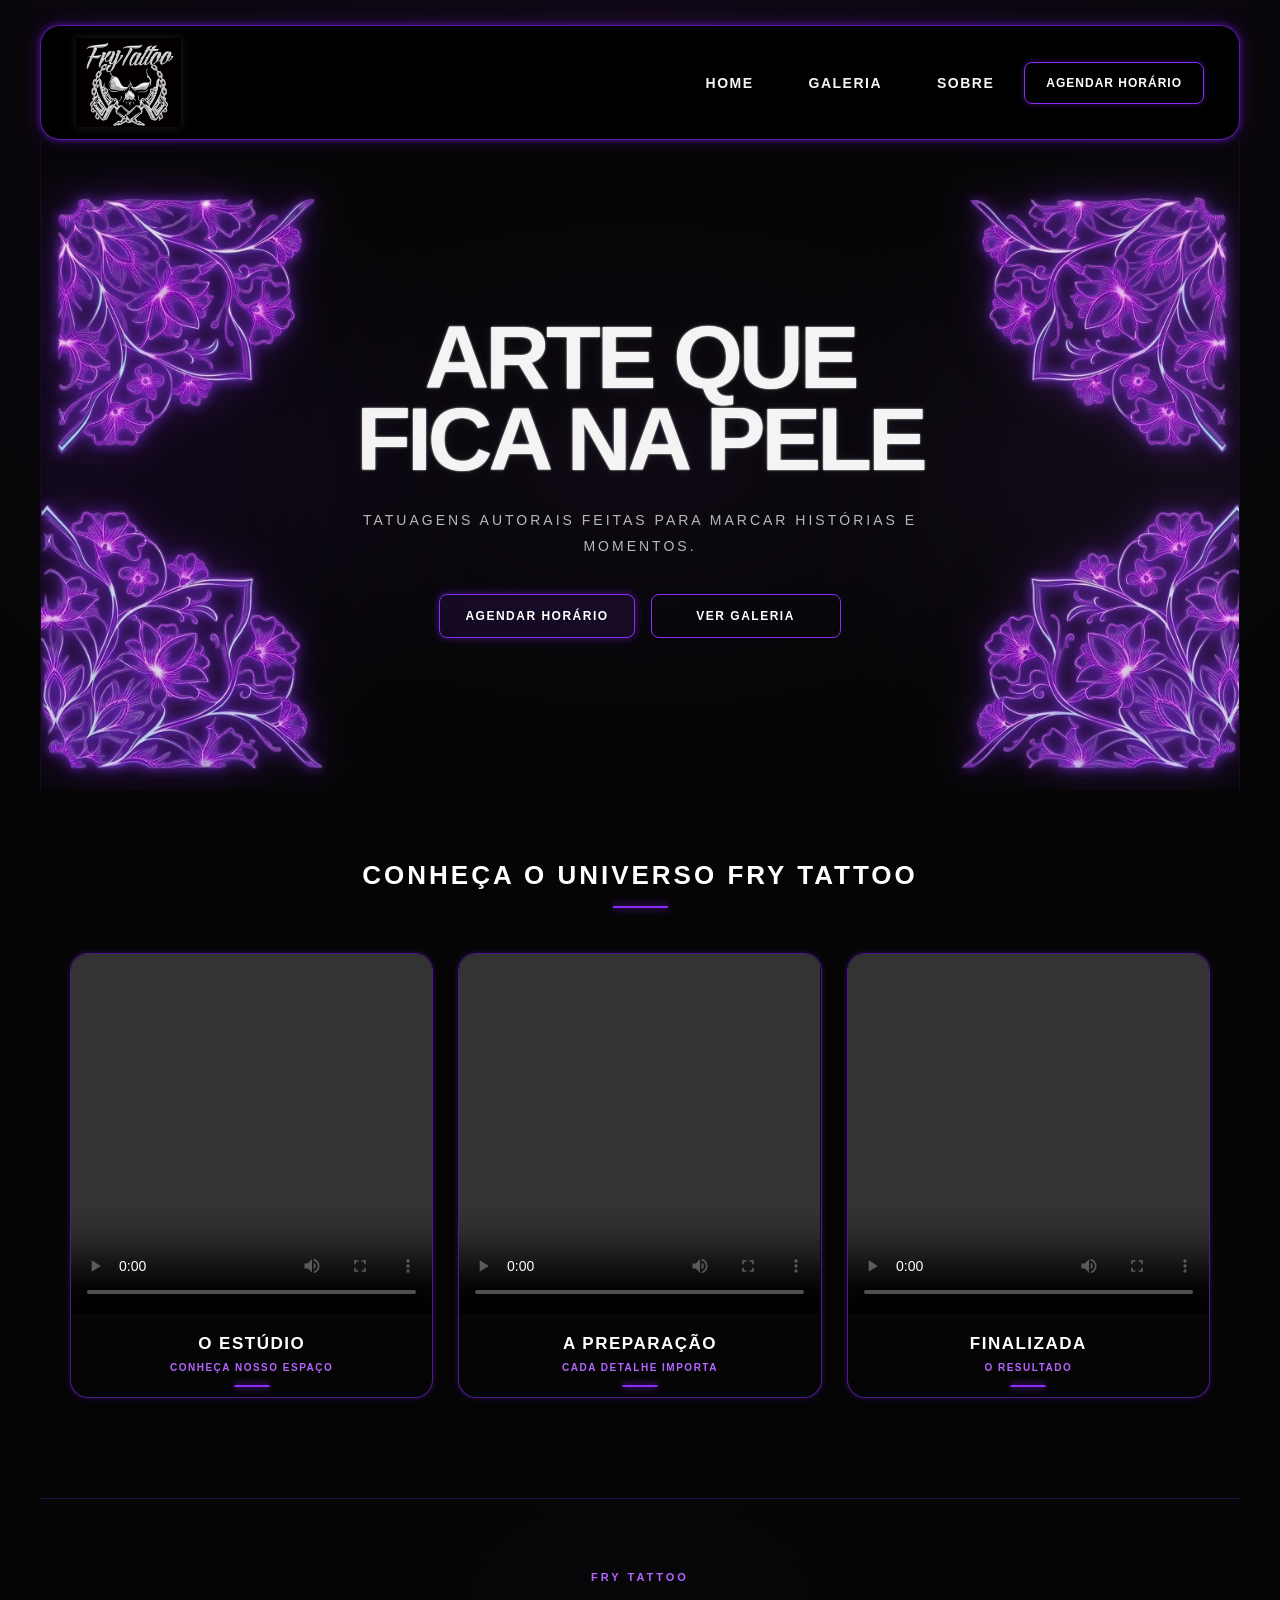
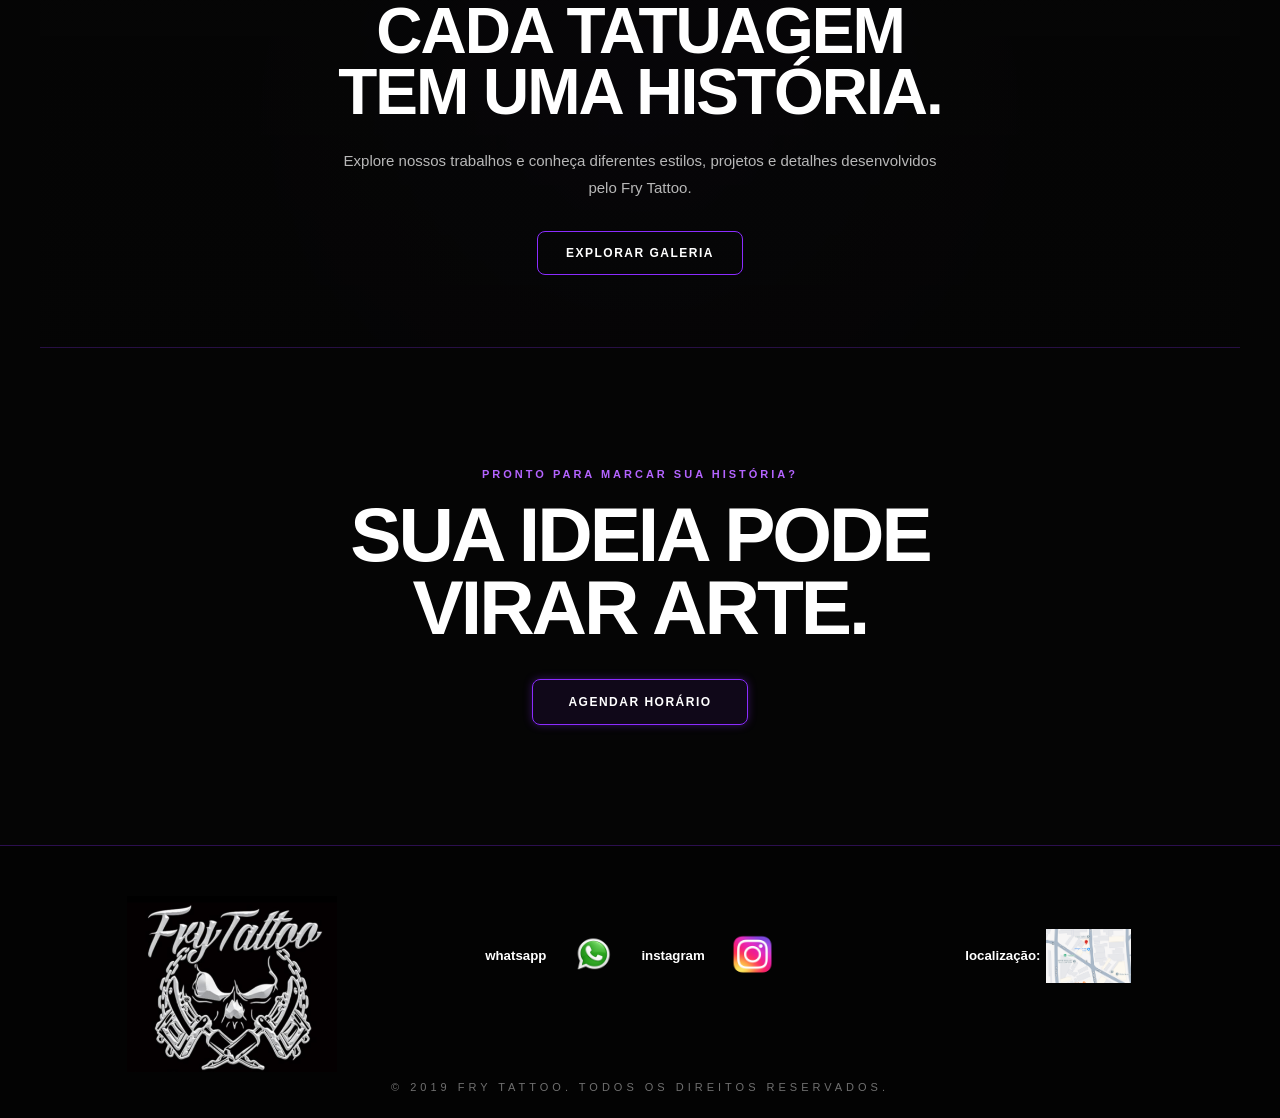
==== commit 3a5baf1d: "Ajustes na galeria e estilos" ====
--- a/index.html
+++ b/index.html
@@ -85,42 +85,36 @@
     <main>
 
 
-        <section class="hero">
-
-
-            <!-- TÍTULO PRINCIPAL -->
-
-            <h1>
-                ARTE QUE<br>
-                FICA NA PELE
-            </h1>
-
-
-            <!-- DESCRIÇÃO -->
-
-            <p>
-                TATUAGENS AUTORAIS FEITAS PARA MARCAR
-                HISTÓRIAS E MOMENTOS.
-            </p>
-
-
-            <!-- BOTÕES -->
-
-            <div class="hero-buttons">
-
-                <a href="agend.html">
-                    AGENDAR HORÁRIO
-                </a>
-
-
-                <a href="galeria.html">
-                    VER GALERIA
-                </a>
-
-            </div>
-
-
-        </section>
+       <section class="hero">
+
+    <!-- MANDALAS DECORATIVAS -->
+
+    <img src="manda.png" class="mandala mandala-1" alt="">
+   
+
+
+    <!-- CONTEÚDO PRINCIPAL -->
+
+    <div class="hero-content">
+
+        <h1>
+            ARTE QUE<br>
+            FICA NA PELE
+        </h1>
+
+        <p>
+            TATUAGENS AUTORAIS FEITAS PARA MARCAR HISTÓRIAS E<br>
+            MOMENTOS.
+        </p>
+
+        <div class="hero-buttons">
+            <a href="#">AGENDAR HORÁRIO</a>
+            <a href="#">VER GALERIA</a>
+        </div>
+
+    </div>
+
+</section>
 
 
 
@@ -132,7 +126,7 @@
 
 
             <h2>
-                CONHEÇA O UNIVERSO FRY
+                CONHEÇA O UNIVERSO FRY TATTOO
             </h2>
 
 
@@ -325,21 +319,32 @@
     ====================================================== -->
 <footer class="rodape">
 
+    <div class="logofooter">
+
+         <img
+             src="logo free.png"
+             alt="Fry Tattoo"
+         >
+ </div>
     <div class="social-icons">
-
+        
         <!-- WHATSAPP -->
+        <h5>whatsapp</h5>
         <a
             id="whatsappBtn"
             href="#"
             aria-label="Entrar em contato pelo WhatsApp"
         >
-            <img
-                src="whatsap.png"
+                <img
+              src="whatsap.png"
                 alt="WhatsApp"
             >
         </a>
 
         <!-- INSTAGRAM -->
+
+
+        <h5>instagram</h5>
         <a
             class="instagramBtn"
             href="https://www.instagram.com/frytattoo/"
@@ -347,7 +352,7 @@
             rel="noopener noreferrer"
             aria-label="Instagram do Fry Tattoo"
         >
-            <img
+             <img
                 src="instagram.png"
                 alt="Instagram"
             >
@@ -355,8 +360,15 @@
 
     </div>
 
+<div class="social-icons">
+       <h5>localização:</h5>
+<a href="https://www.google.com/maps/place/R.+Col%C3%B4mbia,+956+-+Cidade+Ariston+Estela+Azevedo,+Carapicu%C3%ADba+-+SP,+06396-120/@-23.5336351,-46.8548402,19.25z/data=!4m6!3m5!1s0x94cf01bb5486d40f:0xf232fd893948ddd7!8m2!3d-23.5335772!4d-46.8542196!16s%2Fg%2F11c276ss63?entry=ttu&g_ep=EgoyMDI1MTEwNC4xIKXMDSoASAFQAw%3D%3D">
+<img  src="mapfry.png" alt="mapa">
+</a>
+</div>
+
     <p>
-        &copy; 2025 FRY TATTOO.
+        &copy; 2019 FRY TATTOO.
         TODOS OS DIREITOS RESERVADOS.
     </p>
 
--- a/style.css
+++ b/style.css
@@ -599,6 +599,13 @@
     box-shadow:
         0 0 8px var(--roxo);
 }
+.bodymandala-1 {
+    top: 30px;
+    left: 30px;
+
+    transform: rotate(0deg);
+}
+
 
 
 /* =========================================================
@@ -997,45 +1004,118 @@
 /* =========================================================
    REDES SOCIAIS
    ========================================================= */
+.rodape {
+    display: grid;
+
+    grid-template-columns: 1fr auto 1fr;
+
+    align-items: center;
+
+    width: 100%;
+
+    padding: 40px 5% 25px;
+
+    box-sizing: border-box;
+}
+
+
+/* =========================================================
+   LOGO
+   ========================================================= */
+
+.logofooter {
+    grid-column: 1;
+
+    width: 210px;
+    height: 120px;
+
+    object-fit: contain;
+
+    justify-self: center;
+
+    margin: 0;
+}
+
+
+/* =========================================================
+   REDES SOCIAIS
+   ========================================================= */
 
 .social-icons {
+  
+        display: flex;
+    position: relative;
+
     display: flex;
+
+  
+
+    align-items: center;
+
+    justify-content: center;
+
+    gap: 5px;
+
+    min-height: 140px;
+
+    padding: 0 60px;
+
+    margin: 0;
+}
+
+
+
+
+
+
+
+/* =========================================================
+   ÍCONES
+   ========================================================= */
+
+.social-icons a {
+    width: 85px;
+    height: 85px;
+
+    display: flex;
+
     align-items: center;
     justify-content: center;
-    gap: 18px;
-}
-
-.social-icons a {
-    width: 45px;
-    height: 45px;
-
-    display: flex;
-    align-items: center;
-    justify-content: center;
 
     text-decoration: none;
 }
 
 .social-icons img {
     display: block;
+
     object-fit: contain;
 
     transition: var(--transicao);
 }
 
+
 /* WHATSAPP */
+
 #whatsappBtn img {
     width: 105px;
-    height: 105px;
-}
+    height: 95px;
+
+    object-fit: contain;
+}
+
 
 /* INSTAGRAM */
+
 .instagramBtn img {
-    width: 34px;
-    height: 34px;
-}
-
-/* EFEITO AO PASSAR O MOUSE */
+    width: 55px;
+    height: 55px;
+
+    object-fit: contain;
+}
+
+
+/* EFEITO */
+
 .social-icons img:hover {
     transform: translateY(-5px);
 
@@ -1044,86 +1124,32 @@
         drop-shadow(0 0 15px var(--roxo-claro));
 }
 
-/* TEXTO DO RODAPÉ */
-.rodape p {
-    margin-top: 15px;
+
+/* =========================================================
+   MAPS
+   ========================================================= */
+
+
+
+/* =========================================================
+   COPYRIGHT
+   ========================================================= */
+
+.rodape > p {
+    grid-column: 1 / -1;
+
+    margin-top: 30px;
+
+    color: var(--cinza-escuro);
+
+    font-size: 11px;
+
+    letter-spacing: 4px;
+
     text-align: center;
-}
-
-
-
-/*====sobre====*/
-.sobre-container {
-  display: flex;
-  flex-direction: column;
-  align-items: center;
-  justify-content: center;
-  gap: 20px;
-  padding: 40px 0;
-  color: white;
-}
-.sobre-container h2 {
-  font-size: 2.5rem;
-  letter-spacing: -1px;
-  text-transform: uppercase;
-}
-
-.sobre-container p {
-  max-width: 600px;
-  font-size: 14px;
-  line-height: 1.8;
-  letter-spacing: 1.5px;
-  text-align: center;
-  color: var(--cinza);
-}
-
-.sobre-container a {
-  display: inline-flex;
-  align-items: center;
-  justify-content: center;
-  padding: 12px 28px;
-  color: #ffffff;
-  border: 1px solid var(--roxo);
-  border-radius: 8px;
-  text-decoration: none;
-  font-size: 12px;
-  font-weight: 700;
-  letter-spacing: 1.5px;
-  text-transform: uppercase;
-  transition: var(--transicao);
-}
-
-.sobre-container a:hover {
-  background: var(--roxo);
-  box-shadow: var(--brilho-roxo);
-  transform: translateY(-3px);
-}
-
-.sobre-container img {
-  width: 100%;
-  max-width: 600px;
-  height: auto;
-  border-radius: 12px;
-  box-shadow: var(--brilho-roxo);
-}
-
-/* =========================================================
-   TEXTO DO RODAPÉ
-   ========================================================= */
-
-.rodape > p {
-    color: var(--cinza-escuro);
-
-    font-size: 11px;
-
-    letter-spacing: 1px;
-
-    text-align: center;
 
     text-transform: uppercase;
 }
-
-
 /* =========================================================
    TABLET
    ========================================================= */
@@ -1280,7 +1306,7 @@
 
 
     nav a {
-        font-size: 8px;
+        font-size: 10px;
 
         letter-spacing: 0.4px;
     }
@@ -1476,4 +1502,146 @@
     .reel-card video {
         height: 270px;
     }
+}
+
+/* =========================================================
+   MANDALAS DO HERO
+   ========================================================= */
+
+.mandala {
+    position: absolute;
+
+    width: 1500px;
+    height: auto;
+
+    z-index: 1;
+
+    pointer-events: none;
+    user-select: none;
+
+    /*
+       Faz as partes escuras da imagem
+       se misturarem com o fundo preto do Hero.
+    */
+    mix-blend-mode: screen;
+
+    /*
+       Mantém o roxo mais evidente
+    */
+    filter:
+        brightness(0.85)
+        contrast(1.25)
+        drop-shadow(0 0 6px rgba(139, 44, 255, 0.65))
+        drop-shadow(0 0 18px rgba(139, 44, 255, 0.35));
+}
+
+
+/* =========================================================
+   MANDALA ESQUERDA
+   ========================================================= */
+
+.mandala-esquerda {
+
+    left: -120px;
+
+    bottom: -100px;
+
+}
+
+
+/* =========================================================
+   MANDALA DIREITA
+   ========================================================= */
+
+.mandala-direita {
+
+    right: -120px;
+
+    bottom: -100px;
+
+    transform: scaleX(-1);
+
+}
+
+
+/* =========================================================
+   CONTEÚDO DO HERO NA FRENTE
+   ========================================================= */
+
+.hero-content {
+
+    position: relative;
+
+    z-index: 5;
+
+    display: flex;
+
+    flex-direction: column;
+
+    align-items: center;
+
+    justify-content: center;
+
+}
+
+.sobre-container {
+    width: calc(100% - 80px);
+
+    max-width: 1320px;
+
+    margin: 0 auto;
+
+    padding: 70px 30px;
+
+    display: flex;
+
+    flex-direction: column;
+
+    align-items: center;
+
+    justify-content: center;
+
+    text-align: center;
+
+    background:
+        linear-gradient(
+            rgba(5, 5, 5, 0.88),
+            rgba(5, 5, 5, 0.95)
+        ),
+        radial-gradient(
+            circle at center,
+            rgba(139, 44, 255, 0.16),
+            transparent 60%
+        );
+
+    border-top: 1px solid
+        rgba(139, 44, 255, 0.25);
+
+    border-bottom: 1px solid
+        rgba(139, 44, 255, 0.25);
+}
+.sobre-container img {
+    width: 100%;
+
+    max-width: 600px;
+
+    height: auto;
+
+    margin-bottom: 30px;
+
+    border-radius: 12px;
+
+    box-shadow:
+        0 0 8px rgba(139, 44, 255, 0.65);
+}
+.sobre-container p{
+    max-width: 700px;
+
+    margin: 0 auto;
+
+    color: var(--cinza);
+
+    font-size: 15px;
+
+    line-height: 1.8;
 }
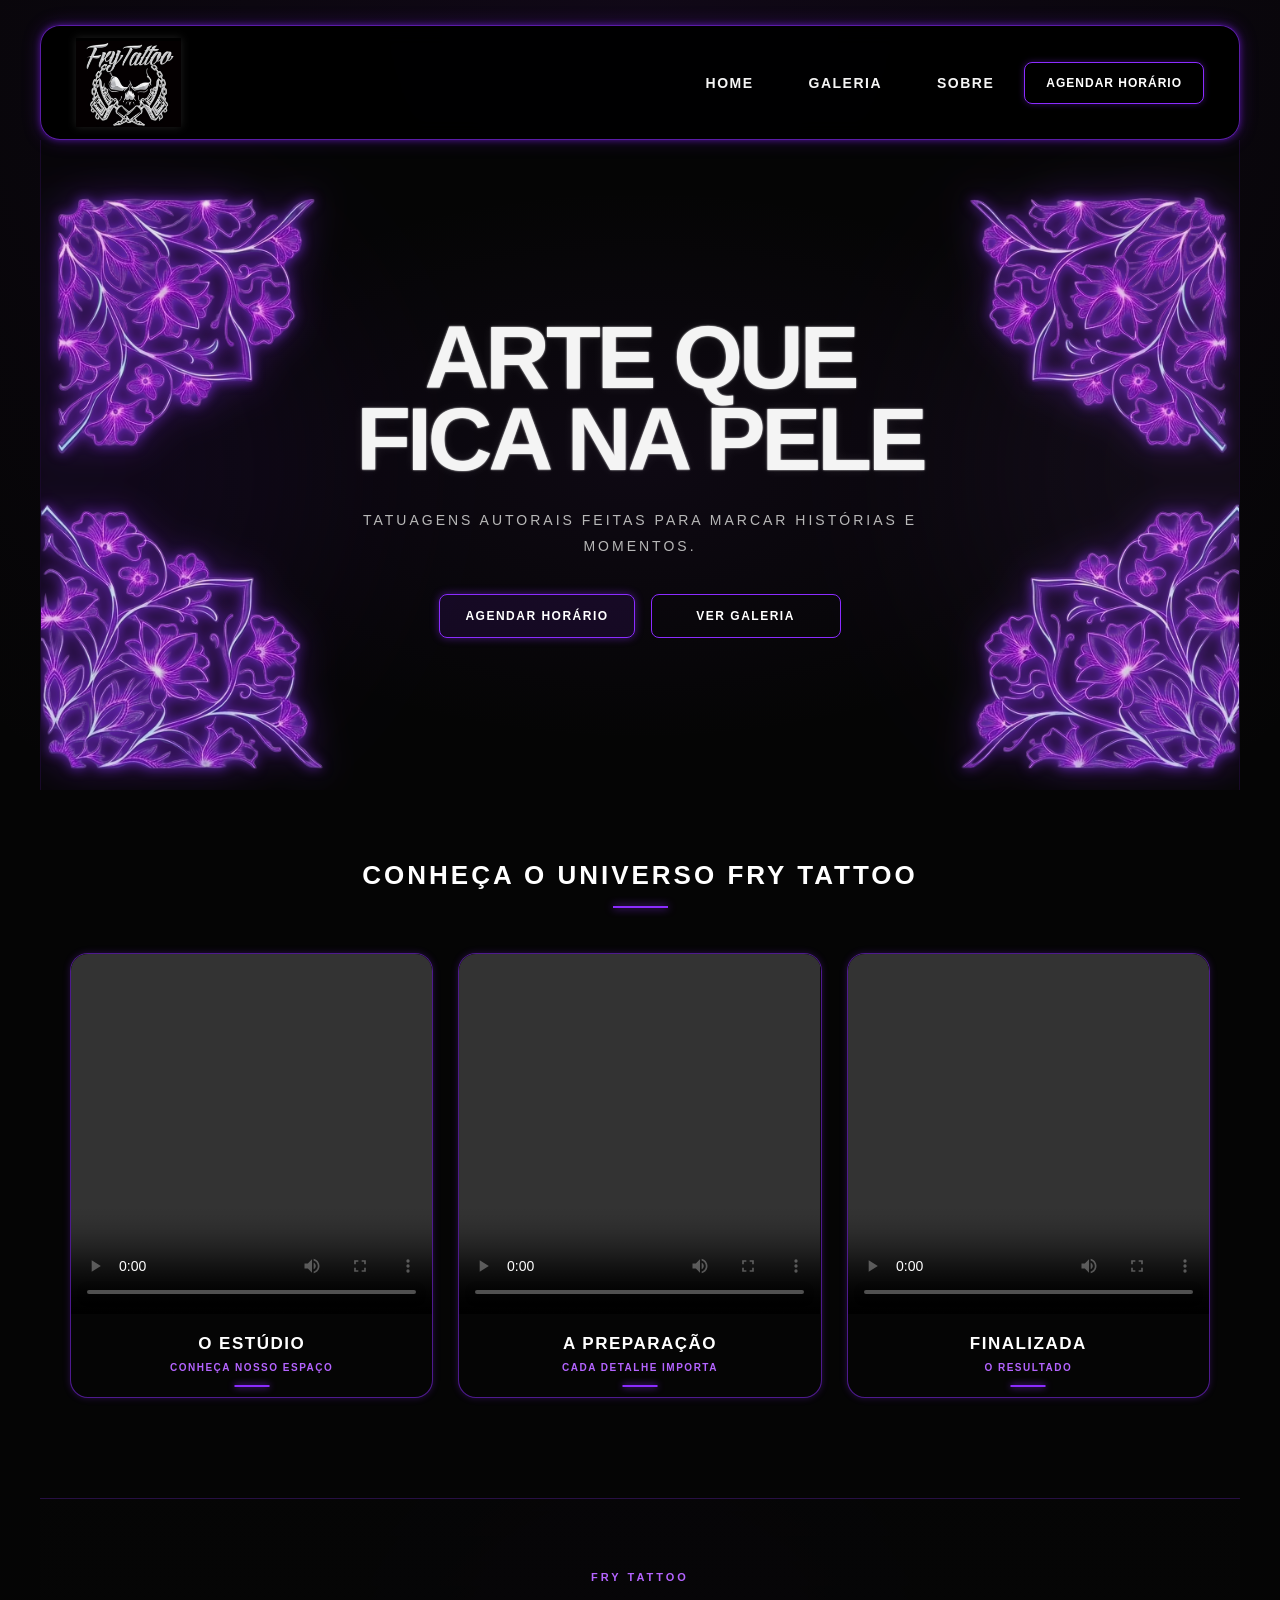
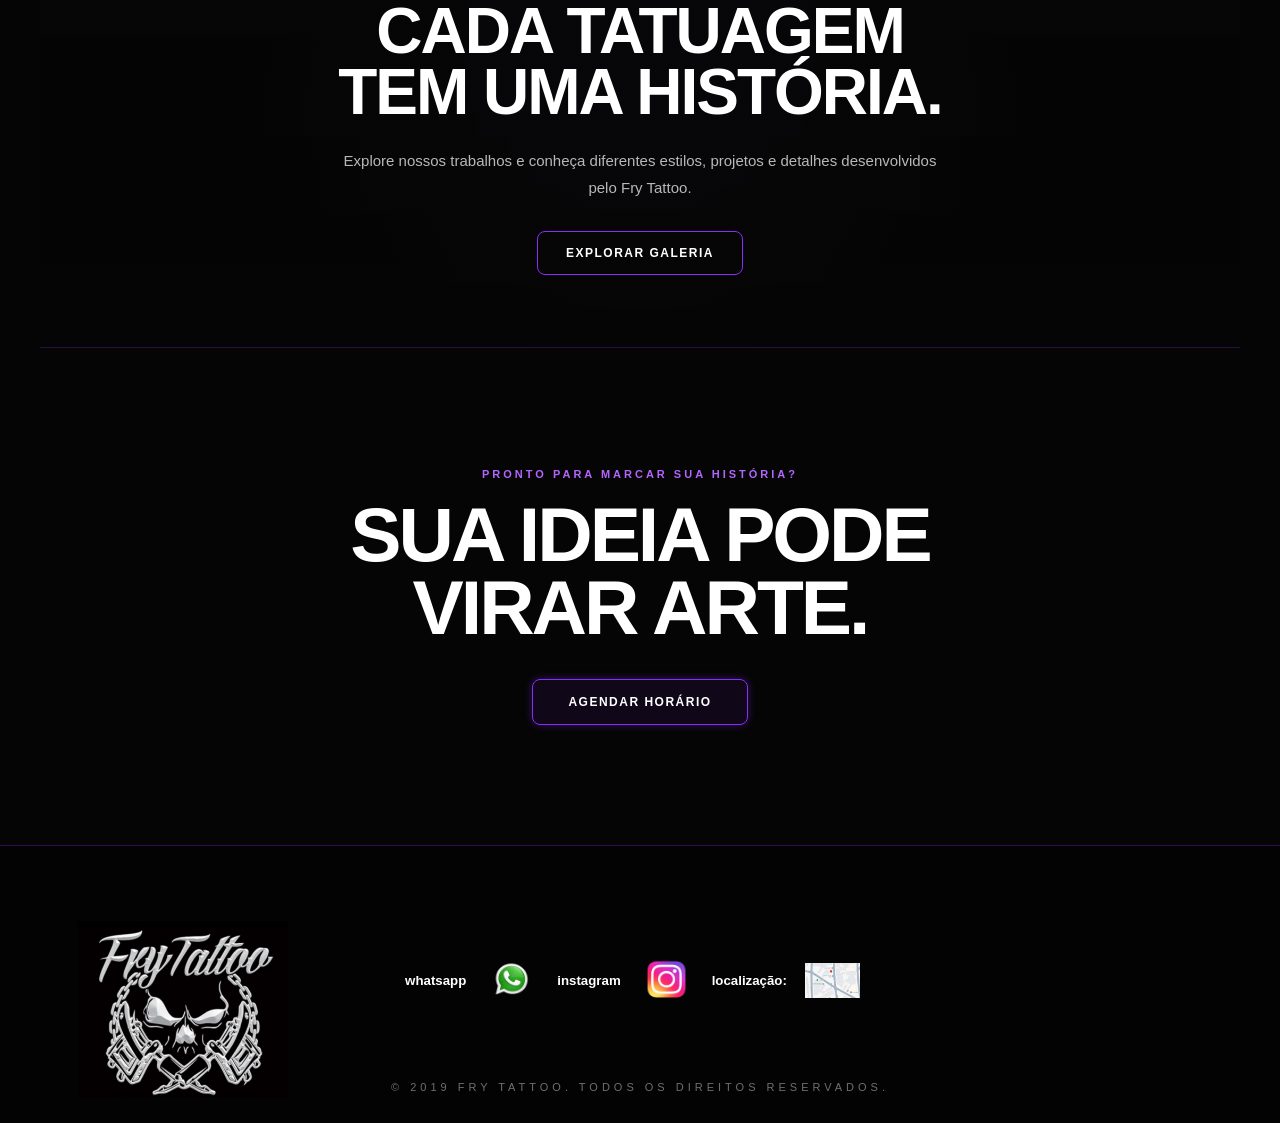
==== commit 4d2b1516: "Ajusta responsividade e atualiza footer" ====
--- a/index.html
+++ b/index.html
@@ -108,8 +108,8 @@
         </p>
 
         <div class="hero-buttons">
-            <a href="#">AGENDAR HORÁRIO</a>
-            <a href="#">VER GALERIA</a>
+            <a href="agend.html">AGENDAR HORÁRIO</a>
+            <a href="galeria.html">VER GALERIA</a>
         </div>
 
     </div>
@@ -358,14 +358,29 @@
             >
         </a>
 
+ <h5>localização:</h5>
+        <a
+            class="instagramBtn"
+            href="https://www.google.com/maps/place/R.+Col%C3%B4mbia,+956+-+Cidade+Ariston+Estela+Azevedo,+Carapicu%C3%ADba+-+SP,+06396-120/@-23.5336351,-46.8548402,19.25z/data=!4m6!3m5!1s0x94cf01bb5486d40f:0xf232fd893948ddd7!8m2!3d-23.5335772!4d-46.8542196!16s%2Fg%2F11c276ss63?entry=ttu&g_ep=EgoyMDI1MTEwNC4xIKXMDSoASAFQAw%3D%3D"
+            target="_blank"
+            rel="noopener noreferrer"
+            aria-label="Instagram do Fry Tattoo"
+        >
+             <img
+                src="mapfry.png"
+                alt="localização do Fry Tattoo"
+            >
+
+    </a>
+
+
+
+
+
+
     </div>
 
-<div class="social-icons">
-       <h5>localização:</h5>
-<a href="https://www.google.com/maps/place/R.+Col%C3%B4mbia,+956+-+Cidade+Ariston+Estela+Azevedo,+Carapicu%C3%ADba+-+SP,+06396-120/@-23.5336351,-46.8548402,19.25z/data=!4m6!3m5!1s0x94cf01bb5486d40f:0xf232fd893948ddd7!8m2!3d-23.5335772!4d-46.8542196!16s%2Fg%2F11c276ss63?entry=ttu&g_ep=EgoyMDI1MTEwNC4xIKXMDSoASAFQAw%3D%3D">
-<img  src="mapfry.png" alt="mapa">
-</a>
-</div>
+
 
     <p>
         &copy; 2019 FRY TATTOO.
--- a/style.css
+++ b/style.css
@@ -217,8 +217,6 @@
 }
 
 
-/* Linha abaixo do menu */
-
 nav a::after {
     content: "";
 
@@ -256,7 +254,7 @@
 
 
 /* =========================================================
-   BOTÃO AGENDAR DO HEADER
+   BOTÃO AGENDAR
    ========================================================= */
 
 .header-agendar {
@@ -560,10 +558,6 @@
 }
 
 
-/* =========================================================
-   TÍTULO DA SEÇÃO
-   ========================================================= */
-
 .reels-section h2 {
     margin-bottom: 45px;
 
@@ -581,8 +575,6 @@
 }
 
 
-/* pequena linha roxa */
-
 .reels-section h2::after {
     content: "";
 
@@ -599,13 +591,14 @@
     box-shadow:
         0 0 8px var(--roxo);
 }
+
+
 .bodymandala-1 {
     top: 30px;
     left: 30px;
 
     transform: rotate(0deg);
 }
-
 
 
 /* =========================================================
@@ -705,10 +698,6 @@
 }
 
 
-/* =========================================================
-   DESCRIÇÃO DO CARD
-   ========================================================= */
-
 .reel-card p {
     margin-top: 8px;
 
@@ -725,10 +714,6 @@
     text-transform: uppercase;
 }
 
-
-/* =========================================================
-   LINHA DECORATIVA DO CARD
-   ========================================================= */
 
 .reel-card::after {
     content: "";
@@ -982,15 +967,11 @@
 
     padding: 65px 20px 30px;
 
-    display: flex;
-
-    flex-direction: column;
+    display: grid;
+
+    grid-template-columns: 1fr auto 1fr;
 
     align-items: center;
-
-    justify-content: center;
-
-    gap: 25px;
 
     color: #ffffff;
 
@@ -1002,31 +983,14 @@
 
 
 /* =========================================================
-   REDES SOCIAIS
-   ========================================================= */
-.rodape {
-    display: grid;
-
-    grid-template-columns: 1fr auto 1fr;
-
-    align-items: center;
-
-    width: 100%;
-
-    padding: 40px 5% 25px;
-
-    box-sizing: border-box;
-}
-
-
-/* =========================================================
-   LOGO
+   LOGO DO RODAPÉ
    ========================================================= */
 
 .logofooter {
     grid-column: 1;
 
     width: 210px;
+
     height: 120px;
 
     object-fit: contain;
@@ -1042,19 +1006,16 @@
    ========================================================= */
 
 .social-icons {
+
   
-        display: flex;
-    position: relative;
 
     display: flex;
 
-  
-
     align-items: center;
 
     justify-content: center;
 
-    gap: 5px;
+    gap: 3px;
 
     min-height: 140px;
 
@@ -1062,11 +1023,6 @@
 
     margin: 0;
 }
-
-
-
-
-
 
 
 /* =========================================================
@@ -1075,15 +1031,18 @@
 
 .social-icons a {
     width: 85px;
+
     height: 85px;
 
     display: flex;
 
     align-items: center;
+
     justify-content: center;
 
     text-decoration: none;
 }
+
 
 .social-icons img {
     display: block;
@@ -1098,6 +1057,7 @@
 
 #whatsappBtn img {
     width: 105px;
+
     height: 95px;
 
     object-fit: contain;
@@ -1108,13 +1068,12 @@
 
 .instagramBtn img {
     width: 55px;
+
     height: 55px;
 
     object-fit: contain;
 }
 
-
-/* EFEITO */
 
 .social-icons img:hover {
     transform: translateY(-5px);
@@ -1126,12 +1085,6 @@
 
 
 /* =========================================================
-   MAPS
-   ========================================================= */
-
-
-
-/* =========================================================
    COPYRIGHT
    ========================================================= */
 
@@ -1150,359 +1103,7 @@
 
     text-transform: uppercase;
 }
-/* =========================================================
-   TABLET
-   ========================================================= */
-
-@media (max-width: 1100px) {
-
-    .container {
-        width: calc(100% - 40px);
-
-        padding:
-            10px 25px;
-    }
-
-
-    nav {
-        gap: 30px;
-    }
-
-
-    nav a {
-        font-size: 12px;
-    }
-
-
-    .header-agendar {
-        padding:
-            11px 15px;
-
-        font-size: 10px;
-    }
-
-
-    .hero {
-        width: calc(100% - 40px);
-    }
-
-
-    .reels-section,
-    .gallery-call,
-    .booking-section {
-        width: calc(100% - 40px);
-    }
-
-
-    .reel-card video {
-        height: 310px;
-    }
-}
-
-
-/* =========================================================
-   TABLET MENOR
-   ========================================================= */
-
-@media (max-width: 850px) {
-
-    .container {
-        min-height: 95px;
-
-        gap: 15px;
-    }
-
-
-    .logo-link img {
-        width: 80px;
-
-        height: 70px;
-    }
-
-
-    nav {
-        gap: 20px;
-    }
-
-
-    nav a {
-        font-size: 10px;
-
-        letter-spacing: 1px;
-    }
-
-
-    .header-agendar {
-        display: none;
-    }
-
-
-    .hero {
-        min-height: 570px;
-    }
-
-
-    .hero h1 {
-        font-size:
-            clamp(2.8rem, 9vw, 5rem);
-    }
-
-
-    .reels-scroll {
-        grid-template-columns:
-            repeat(2, minmax(0, 1fr));
-    }
-
-
-    .reel-card:last-child {
-        grid-column: 1 / -1;
-
-        max-width: 420px;
-
-        justify-self: center;
-
-        width: 100%;
-    }
-}
-
-
-/* =========================================================
-   MOBILE
-   ========================================================= */
-
-@media (max-width: 600px) {
-
-    header {
-        padding-top: 10px;
-    }
-
-
-    .container {
-        width: calc(100% - 20px);
-
-        min-height: 72px;
-
-        padding:
-            5px 10px;
-
-        gap: 8px;
-
-        border-radius: 14px;
-    }
-
-
-    .logo-link img {
-        width: 58px;
-
-        height: 55px;
-    }
-
-
-    nav {
-        gap: 10px;
-
-        margin-left: auto;
-    }
-
-
-    nav a {
-        font-size: 10px;
-
-        letter-spacing: 0.4px;
-    }
-
-
-    nav a::after {
-        bottom: -5px;
-
-        height: 1px;
-    }
-
-
-    .hero {
-        width: calc(100% - 20px);
-
-        min-height: 570px;
-
-        padding:
-            50px 15px 35px;
-    }
-
-
-    .hero h1 {
-        font-size:
-            clamp(2.5rem, 13vw, 4rem);
-
-        letter-spacing: -2px;
-
-        line-height: 0.92;
-    }
-
-
-    .hero p {
-        max-width: 330px;
-
-        font-size: 10px;
-
-        line-height: 1.7;
-
-        letter-spacing: 1.5px;
-    }
-
-
-    .hero-buttons {
-        width: 100%;
-
-        flex-direction: column;
-
-        gap: 12px;
-    }
-
-
-    .hero-buttons a {
-        width: 100%;
-
-        max-width: 280px;
-    }
-
-
-    .reels-section {
-        width: calc(100% - 20px);
-
-        padding:
-            55px 10px 70px;
-    }
-
-
-    .reels-section h2 {
-        font-size: 19px;
-
-        letter-spacing: 2px;
-
-        line-height: 1.4;
-    }
-
-
-    .reels-scroll {
-        display: flex;
-
-        flex-direction: column;
-
-        align-items: center;
-
-        gap: 25px;
-    }
-
-
-    .reel-card,
-    .reel-card:last-child {
-        width: 100%;
-
-        max-width: 350px;
-    }
-
-
-    .reel-card video {
-        height: 300px;
-    }
-
-
-    .gallery-call {
-        width: calc(100% - 20px);
-
-        min-height: 430px;
-
-        padding:
-            60px 20px;
-    }
-
-
-    .gallery-call h2 {
-        font-size: 2.5rem;
-
-        letter-spacing: -1px;
-    }
-
-
-    .gallery-call p {
-        font-size: 14px;
-    }
-
-
-    .booking-section {
-        width: calc(100% - 20px);
-
-        padding:
-            90px 20px;
-    }
-
-
-    .booking-section h2 {
-        font-size: 2.8rem;
-
-        letter-spacing: -1px;
-    }
-
-
-    .rodape {
-        padding:
-            50px 20px 25px;
-    }
-
-
-    .social-icons img {
-        width: 48px;
-
-        height: 48px;
-    }
-
-
-    .rodape > p {
-        font-size: 9px;
-
-        line-height: 1.6;
-    }
-}
-
-
-/* =========================================================
-   MOBILE MUITO PEQUENO
-   ========================================================= */
-
-@media (max-width: 380px) {
-
-    .container {
-        padding:
-            5px 7px;
-    }
-
-
-    .logo-link img {
-        width: 50px;
-
-        height: 48px;
-    }
-
-
-    nav {
-        gap: 7px;
-    }
-
-
-    nav a {
-        font-size: 7px;
-    }
-
-
-    .hero h1 {
-        font-size: 2.4rem;
-    }
-
-
-    .reel-card video {
-        height: 270px;
-    }
-}
+
 
 /* =========================================================
    MANDALAS DO HERO
@@ -1512,22 +1113,17 @@
     position: absolute;
 
     width: 1500px;
+
     height: auto;
 
     z-index: 1;
 
     pointer-events: none;
+
     user-select: none;
 
-    /*
-       Faz as partes escuras da imagem
-       se misturarem com o fundo preto do Hero.
-    */
     mix-blend-mode: screen;
 
-    /*
-       Mantém o roxo mais evidente
-    */
     filter:
         brightness(0.85)
         contrast(1.25)
@@ -1536,40 +1132,23 @@
 }
 
 
-/* =========================================================
-   MANDALA ESQUERDA
-   ========================================================= */
-
 .mandala-esquerda {
-
     left: -120px;
 
     bottom: -100px;
-
-}
-
-
-/* =========================================================
-   MANDALA DIREITA
-   ========================================================= */
+}
+
 
 .mandala-direita {
-
     right: -120px;
 
     bottom: -100px;
 
     transform: scaleX(-1);
-
-}
-
-
-/* =========================================================
-   CONTEÚDO DO HERO NA FRENTE
-   ========================================================= */
+}
+
 
 .hero-content {
-
     position: relative;
 
     z-index: 5;
@@ -1581,8 +1160,12 @@
     align-items: center;
 
     justify-content: center;
-
-}
+}
+
+
+/* =========================================================
+   SOBRE
+   ========================================================= */
 
 .sobre-container {
     width: calc(100% - 80px);
@@ -1620,6 +1203,8 @@
     border-bottom: 1px solid
         rgba(139, 44, 255, 0.25);
 }
+
+
 .sobre-container img {
     width: 100%;
 
@@ -1634,7 +1219,9 @@
     box-shadow:
         0 0 8px rgba(139, 44, 255, 0.65);
 }
-.sobre-container p{
+
+
+.sobre-container p {
     max-width: 700px;
 
     margin: 0 auto;
@@ -1644,4 +1231,1023 @@
     font-size: 15px;
 
     line-height: 1.8;
+}
+
+
+/* =========================================================
+   TABLET GRANDE
+   1100px
+   ========================================================= */
+
+@media (max-width: 1100px) {
+
+    .container {
+        width: calc(100% - 40px);
+
+        padding: 10px 25px;
+
+        gap: 20px;
+    }
+
+
+    nav {
+        gap: 30px;
+    }
+
+
+    nav a {
+        font-size: 12px;
+    }
+
+
+    .header-agendar {
+        padding: 11px 15px;
+
+        font-size: 10px;
+    }
+
+
+    .hero {
+        width: calc(100% - 40px);
+
+        min-height: 620px;
+
+        padding: 70px 25px 50px;
+    }
+
+
+    .reels-section,
+    .gallery-call,
+    .booking-section,
+    .sobre-container {
+        width: calc(100% - 40px);
+    }
+
+
+    .reel-card video {
+        height: 330px;
+    }
+
+
+    .mandala {
+        width: 1200px;
+    }
+
+
+    .mandala-esquerda {
+        left: -280px;
+    }
+
+
+    .mandala-direita {
+        right: -280px;
+    }
+}
+
+
+/* =========================================================
+   TABLET
+   900px
+   ========================================================= */
+
+@media (max-width: 900px) {
+
+    .container {
+        min-height: 100px;
+
+        padding: 10px 20px;
+
+        gap: 20px;
+    }
+
+
+    .logo-link img {
+        width: 85px;
+
+        height: 75px;
+    }
+
+
+    nav {
+        gap: 22px;
+    }
+
+
+    nav a {
+        font-size: 11px;
+
+        letter-spacing: 1px;
+    }
+
+
+    .header-agendar {
+        padding: 10px 13px;
+
+        font-size: 10px;
+    }
+
+
+    .hero {
+        min-height: 600px;
+
+        padding:
+            70px 20px 50px;
+    }
+
+
+    .hero h1 {
+        max-width: 750px;
+
+        font-size:
+            clamp(3rem, 8vw, 5.5rem);
+    }
+
+
+    .hero p {
+        max-width: 580px;
+
+        font-size: 13px;
+    }
+
+
+    .reels-section {
+        padding:
+            65px 20px 90px;
+    }
+
+
+    .reels-scroll {
+        grid-template-columns:
+            repeat(2, minmax(0, 1fr));
+
+        gap: 20px;
+    }
+
+
+    .reel-card video {
+        height: 320px;
+    }
+
+
+    .reel-card:last-child {
+        grid-column: 1 / -1;
+
+        max-width: 430px;
+
+        width: 100%;
+
+        justify-self: center;
+    }
+
+
+    .gallery-call {
+        min-height: 420px;
+
+        padding: 60px 40px;
+    }
+
+
+    .booking-section {
+        padding:
+            100px 30px;
+    }
+
+
+    .mandala {
+        width: 1000px;
+    }
+
+
+    .mandala-esquerda {
+        left: -350px;
+
+        bottom: -80px;
+    }
+
+
+    .mandala-direita {
+        right: -350px;
+
+        bottom: -80px;
+    }
+
+
+    .sobre-container {
+        padding:
+            60px 30px;
+    }
+}
+
+
+/* =========================================================
+   TABLET PEQUENO
+   768px
+   ========================================================= */
+
+@media (max-width: 768px) {
+
+    header {
+        padding-top: 15px;
+    }
+
+
+    .container {
+        width: calc(100% - 30px);
+
+        min-height: 90px;
+
+        padding:
+            8px 15px;
+
+        gap: 15px;
+
+        border-radius: 16px;
+    }
+
+
+    .logo-link img {
+        width: 75px;
+
+        height: 68px;
+    }
+
+
+    nav {
+        gap: 15px;
+
+        margin-left: auto;
+    }
+
+
+    nav a {
+        font-size: 10px;
+
+        letter-spacing: 0.8px;
+    }
+
+
+    .header-agendar {
+        display: none;
+    }
+
+
+    .hero {
+        width: calc(100% - 30px);
+
+        min-height: 590px;
+
+        padding:
+            65px 20px 45px;
+    }
+
+
+    .hero h1 {
+        font-size:
+            clamp(2.8rem, 9vw, 4.8rem);
+
+        letter-spacing: -3px;
+    }
+
+
+    .hero p {
+        max-width: 500px;
+
+        font-size: 12px;
+
+        letter-spacing: 2px;
+    }
+
+
+    .hero-buttons {
+        gap: 14px;
+    }
+
+
+    .hero-buttons a {
+        min-width: 180px;
+
+        padding:
+            13px 22px;
+    }
+
+
+    .reels-section,
+    .gallery-call,
+    .booking-section,
+    .sobre-container {
+        width: calc(100% - 30px);
+    }
+
+
+    .reels-section {
+        padding:
+            60px 20px 80px;
+    }
+
+
+    .reels-scroll {
+        grid-template-columns:
+            repeat(2, minmax(0, 1fr));
+
+        gap: 18px;
+    }
+
+
+    .reel-card video {
+        height: 290px;
+    }
+
+
+    .reel-card h3 {
+        font-size: 15px;
+    }
+
+
+    .gallery-call {
+        min-height: 400px;
+
+        padding:
+            55px 30px;
+    }
+
+
+    .gallery-call h2 {
+        font-size:
+            clamp(2.3rem, 7vw, 3.8rem);
+    }
+
+
+    .gallery-call p {
+        font-size: 14px;
+    }
+
+
+    .booking-section {
+        padding:
+            90px 25px;
+    }
+
+
+    .booking-section h2 {
+        font-size:
+            clamp(2.5rem, 7vw, 4.5rem);
+    }
+
+
+    .rodape {
+        grid-template-columns: 1fr auto 1fr;
+
+        padding:
+            45px 20px 25px;
+    }
+
+
+    .logofooter {
+        width: 160px;
+
+        height: 100px;
+    }
+
+
+    .social-icons {
+        padding:
+            0 25px;
+
+        min-height: 120px;
+    }
+
+
+    .social-icons a {
+        width: 70px;
+
+        height: 70px;
+    }
+
+
+    #whatsappBtn img {
+        width: 85px;
+
+        height: 80px;
+    }
+
+
+    .instagramBtn img {
+        width: 50px;
+
+        height: 50px;
+    }
+
+
+    .mandala {
+        width: 850px;
+    }
+
+
+    .mandala-esquerda {
+        left: -380px;
+
+        bottom: -70px;
+    }
+
+
+    .mandala-direita {
+        right: -380px;
+
+        bottom: -70px;
+    }
+
+
+    .sobre-container {
+        padding:
+            55px 25px;
+    }
+
+
+    .sobre-container p {
+        font-size: 14px;
+    }
+}
+
+
+/* =========================================================
+   MOBILE
+   600px
+   ========================================================= */
+
+@media (max-width: 600px) {
+
+    header {
+        padding-top: 10px;
+    }
+
+
+    .container {
+        width: calc(100% - 20px);
+
+        min-height: 72px;
+
+        padding:
+            5px 10px;
+
+        gap: 8px;
+
+        border-radius: 14px;
+    }
+
+
+    .logo-link img {
+        width: 58px;
+
+        height: 55px;
+    }
+
+
+    nav {
+        gap: 11px;
+
+        margin-left: auto;
+    }
+
+
+    nav a {
+        font-size: 9px;
+
+        letter-spacing: 0.4px;
+
+        white-space: nowrap;
+    }
+
+
+    nav a::after {
+        bottom: -5px;
+
+        height: 1px;
+    }
+
+
+    .hero {
+        width: calc(100% - 20px);
+
+        min-height: 570px;
+
+        padding:
+            55px 15px 40px;
+    }
+
+
+    .hero h1 {
+        max-width: 360px;
+
+        font-size:
+            clamp(2.5rem, 13vw, 4rem);
+
+        letter-spacing: -2px;
+
+        line-height: 0.92;
+    }
+
+
+    .hero p {
+        max-width: 330px;
+
+        font-size: 10px;
+
+        line-height: 1.7;
+
+        letter-spacing: 1.5px;
+    }
+
+
+    .hero-buttons {
+        width: 100%;
+
+        flex-direction: column;
+
+        gap: 12px;
+    }
+
+
+    .hero-buttons a {
+        width: 100%;
+
+        max-width: 280px;
+    }
+
+
+    .reels-section {
+        width: calc(100% - 20px);
+
+        padding:
+            55px 10px 70px;
+    }
+
+
+    .reels-section h2 {
+        font-size: 19px;
+
+        letter-spacing: 2px;
+
+        line-height: 1.4;
+    }
+
+
+    .reels-scroll {
+        display: flex;
+
+        flex-direction: column;
+
+        align-items: center;
+
+        gap: 25px;
+    }
+
+
+    .reel-card,
+    .reel-card:last-child {
+        width: 100%;
+
+        max-width: 350px;
+    }
+
+
+    .reel-card video {
+        height: 300px;
+    }
+
+
+    .gallery-call {
+        width: calc(100% - 20px);
+
+        min-height: 430px;
+
+        padding:
+            60px 20px;
+    }
+
+
+    .gallery-call h2 {
+        font-size: 2.5rem;
+
+        letter-spacing: -1px;
+    }
+
+
+    .gallery-call p {
+        font-size: 14px;
+    }
+
+
+    .booking-section {
+        width: calc(100% - 20px);
+
+        padding:
+            90px 20px;
+    }
+
+
+    .booking-section h2 {
+        font-size: 2.8rem;
+
+        letter-spacing: -1px;
+    }
+
+
+    .rodape {
+        width: 100%;
+         font-size: 12px;
+        display: flex;
+
+        flex-direction: column;
+
+        align-items: center;
+
+        justify-content: center;
+
+        gap: 45px;
+       
+        padding:
+            45px 15px 25px;
+    }
+
+
+    .logofooter {
+        width: 150px;
+
+        height: 90px;
+
+        margin-bottom: 5px;
+    }
+
+
+    .social-icons {
+        min-height: auto;
+        display: flex;
+        justify-content: center;
+        align-items: center;
+        padding: 0;
+
+        gap: 4px;
+
+        margin: 0;
+    }
+
+
+    .social-icons a {
+        width: 65px;
+
+        height: 65px;
+    }
+
+
+    #whatsappBtn img {
+        width: 80px;
+
+        height: 75px;
+    }
+
+
+    .instagramBtn img {
+        width: 48px;
+
+        height: 48px;
+    }
+
+
+    .rodape > p {
+        margin-top: 15px;
+
+        font-size: 9px;
+
+        line-height: 1.6;
+
+        letter-spacing: 2px;
+    }
+
+
+   .mandala {
+        width: 55s0px;
+        opacity: 0.9;
+        height: 380px;
+           
+    }
+
+    .mandala-esquerda {
+        left: -330px;
+
+        top: 125px;
+        bottom: auto !important;
+    }
+
+    .mandala-direita {
+        right: -330px;
+
+        top: 125px;
+        bottom: auto !important;
+    }
+
+
+    .sobre-container {
+        width: calc(100% - 20px);
+
+        padding:
+            50px 20px;
+    }
+
+
+    .sobre-container img {
+        margin-bottom: 22px;
+    }
+
+
+    .sobre-container p {
+        font-size: 14px;
+
+        line-height: 1.7;
+    }
+}
+
+
+/* =========================================================
+   MOBILE PEQUENO
+   480px
+   ========================================================= */
+
+@media (max-width: 480px) {
+
+    .container {
+        width: calc(100% - 16px);
+
+        min-height: 68px;
+
+        padding:
+            5px 8px;
+
+        gap: 6px;
+    }
+
+
+    .logo-link img {
+        width: 55px;
+
+        height: 52px;
+    }
+
+
+    nav {
+        gap: 8px;
+    }
+
+
+    nav a {
+        font-size: 8px;
+
+        letter-spacing: 0.3px;
+    }
+
+
+    .hero {
+        width: calc(100% - 16px);
+
+        min-height: 550px;
+
+        padding:
+            50px 12px 35px;
+    }
+
+
+    .hero h1 {
+        font-size:
+            clamp(2.3rem, 14vw, 3.5rem);
+    }
+
+
+    .hero p {
+        max-width: 300px;
+
+        font-size: 9px;
+
+        letter-spacing: 1.2px;
+    }
+
+
+    .hero-buttons a {
+        max-width: 260px;
+    }
+
+
+    .reels-section,
+    .gallery-call,
+    .booking-section,
+    .sobre-container {
+        width: calc(100% - 16px);
+    }
+
+
+    .reel-card {
+        max-width: 330px;
+    }
+
+
+    .reel-card video {
+        height: 285px;
+    }
+
+
+    .gallery-call {
+        padding:
+            50px 18px;
+    }
+
+
+    .gallery-call h2 {
+        font-size: 2.3rem;
+    }
+
+
+    .gallery-call p {
+        font-size: 13px;
+
+        line-height: 1.7;
+    }
+
+
+    .booking-section {
+        padding:
+            80px 15px;
+    }
+
+
+    .booking-section h2 {
+        font-size: 2.5rem;
+    }
+
+
+    .mandala {
+        width: 620px;
+    }
+
+
+    .mandala-esquerda {
+        left: -300px;
+    }
+
+
+    .mandala-direita {
+        right: -300px;
+    }
+}
+
+
+/* =========================================================
+   MOBILE MUITO PEQUENO
+   380px
+   ========================================================= */
+
+@media (max-width: 380px) {
+
+    .container {
+        width: calc(100% - 12px);
+
+        padding:
+            4px 6px;
+
+        gap: 5px;
+    }
+
+
+    .logo-link img {
+        width: 50px;
+
+        height: 48px;
+    }
+
+
+    nav {
+        gap: 6px;
+    }
+
+
+    nav a {
+        font-size: 7px;
+
+        letter-spacing: 0.2px;
+    }
+
+
+    .hero {
+        width: calc(100% - 12px);
+
+        min-height: 530px;
+
+        padding:
+            45px 10px 30px;
+    }
+
+
+    .hero h1 {
+        font-size: 2.4rem;
+
+        letter-spacing: -1.5px;
+    }
+
+
+    .hero p {
+        max-width: 270px;
+
+        font-size: 8px;
+    }
+
+
+    .hero-buttons a {
+        max-width: 240px;
+
+        padding:
+            12px 18px;
+    }
+
+
+    .reels-section,
+    .gallery-call,
+    .booking-section,
+    .sobre-container {
+        width: calc(100% - 12px);
+    }
+
+
+    .reel-card {
+        max-width: 310px;
+    }
+
+
+    .reel-card video {
+        height: 270px;
+    }
+
+
+    .gallery-call h2 {
+        font-size: 2.1rem;
+    }
+
+
+    .booking-section h2 {
+        font-size: 2.3rem;
+    }
+
+
+    .logofooter {
+        width: 135px;
+
+        height: 80px;
+    }
+
+
+    .social-icons a {
+        width: 58px;
+
+        height: 58px;
+    }
+
+
+    #whatsappBtn img {
+        width: 72px;
+
+        height: 68px;
+    }
+
+
+    .instagramBtn img {
+        width: 44px;
+
+        height: 44px;
+    }
+
+
+    .mandala {
+        width: 550px;
+    }
+
+
+    .mandala-esquerda {
+        left: -270px;
+
+        bottom: -50px;
+    }
+
+
+    .mandala-direita {
+        right: -270px;
+
+        bottom: -50px;
+    }
+
+
+    .sobre-container {
+        padding:
+            45px 15px;
+    }
+
+
+    .sobre-container p {
+        font-size: 13px;
+    }
 }
